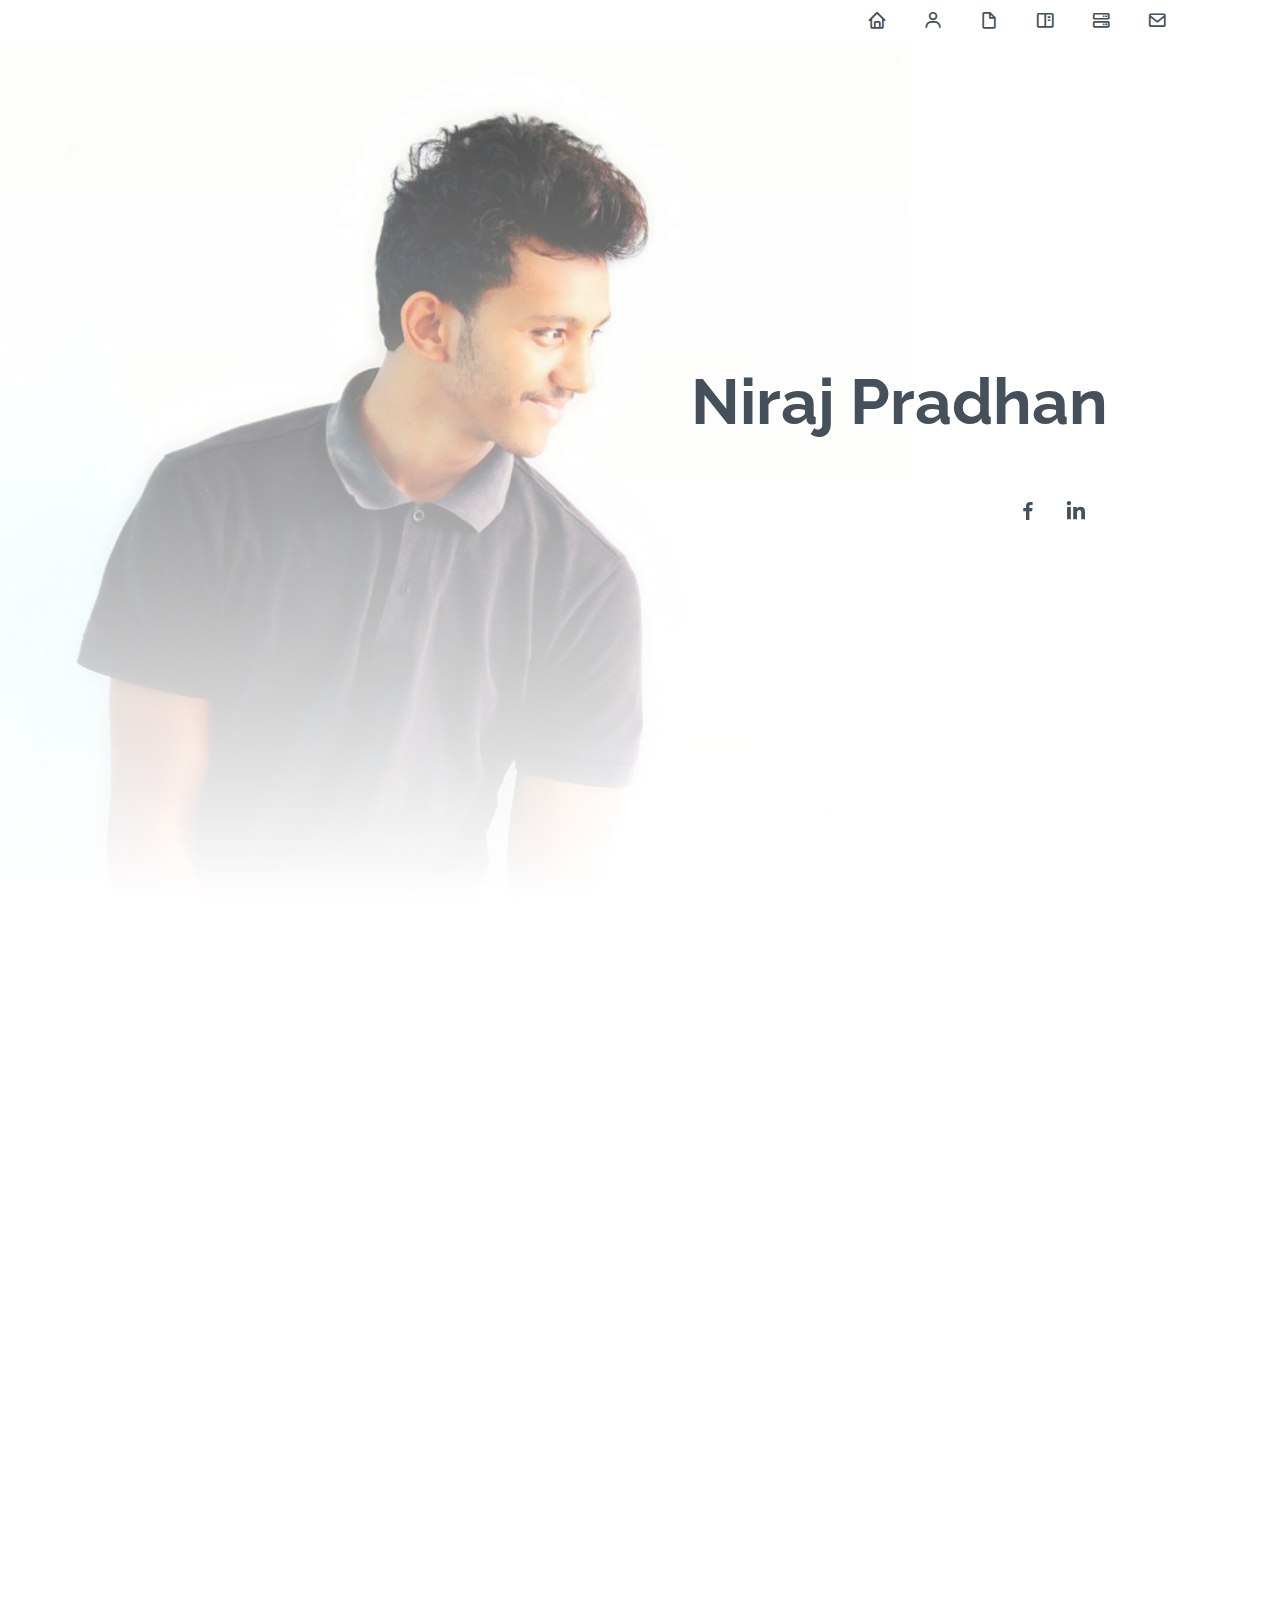
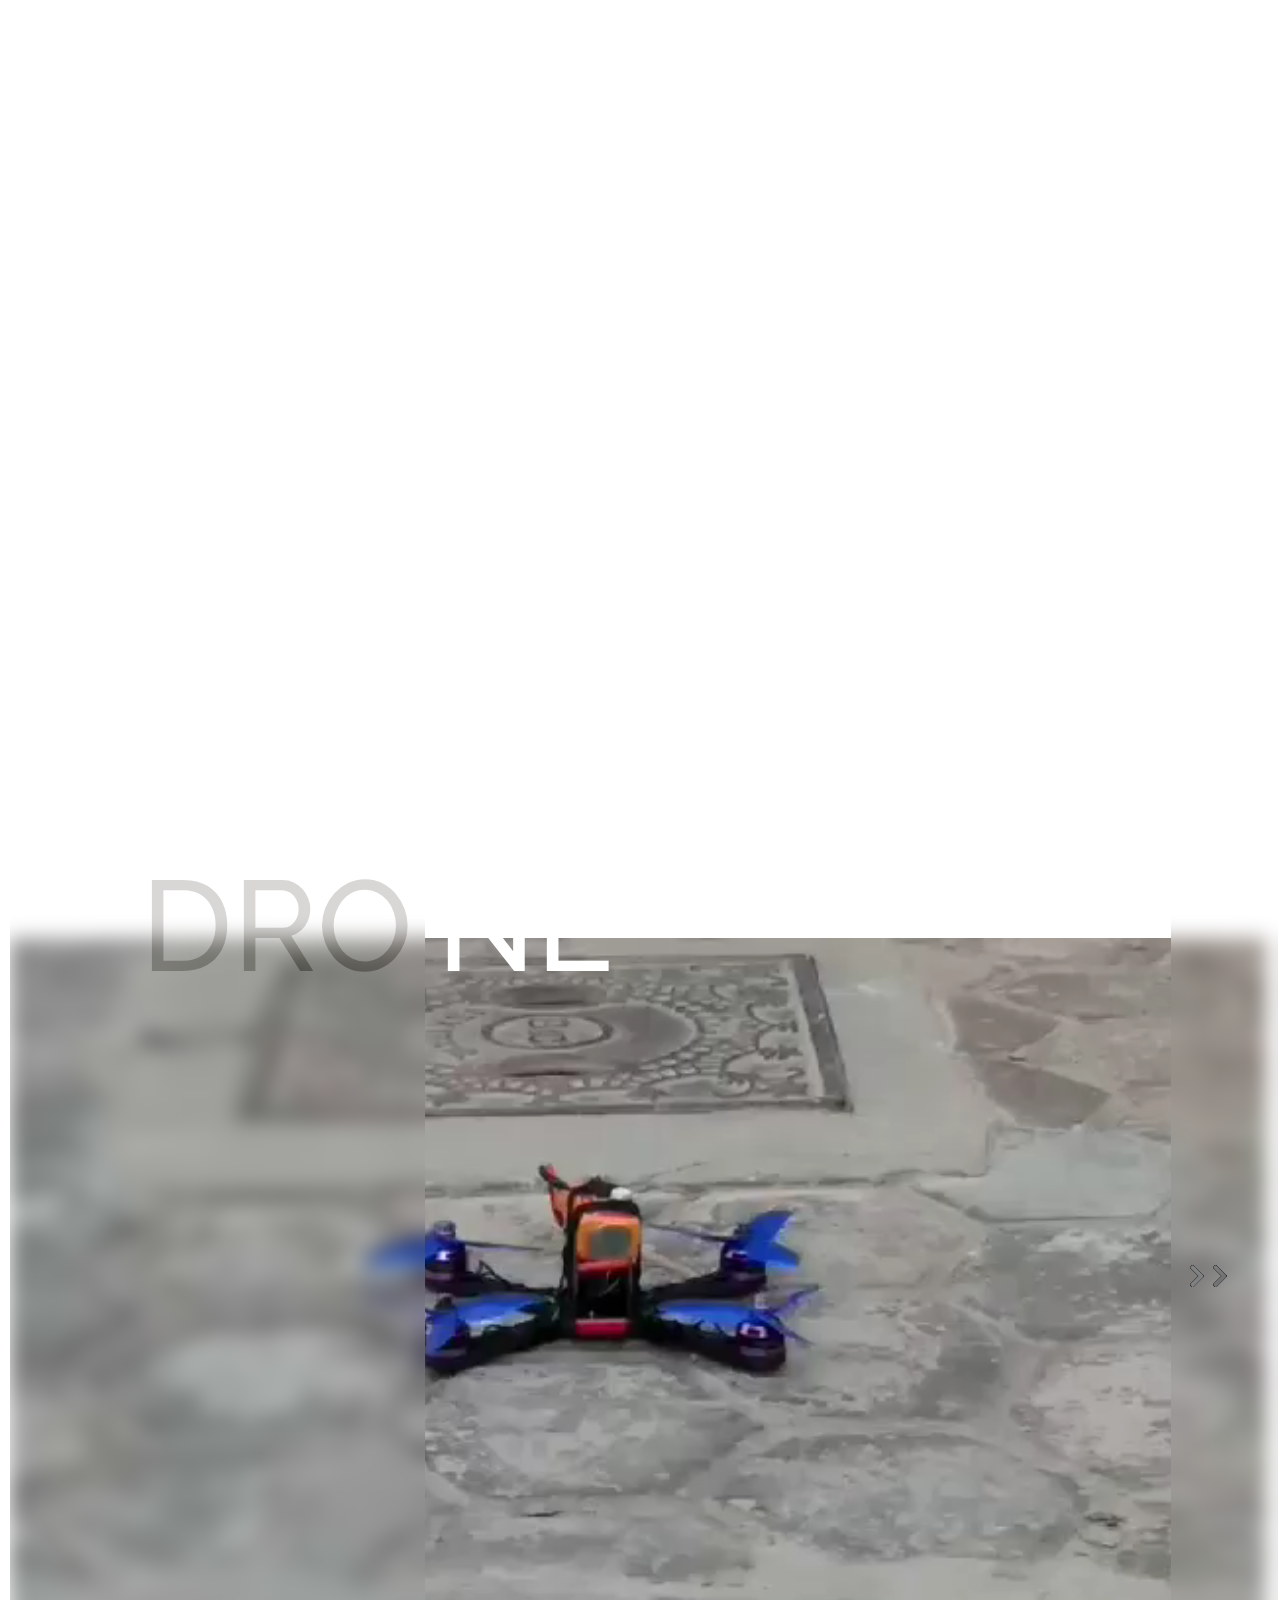
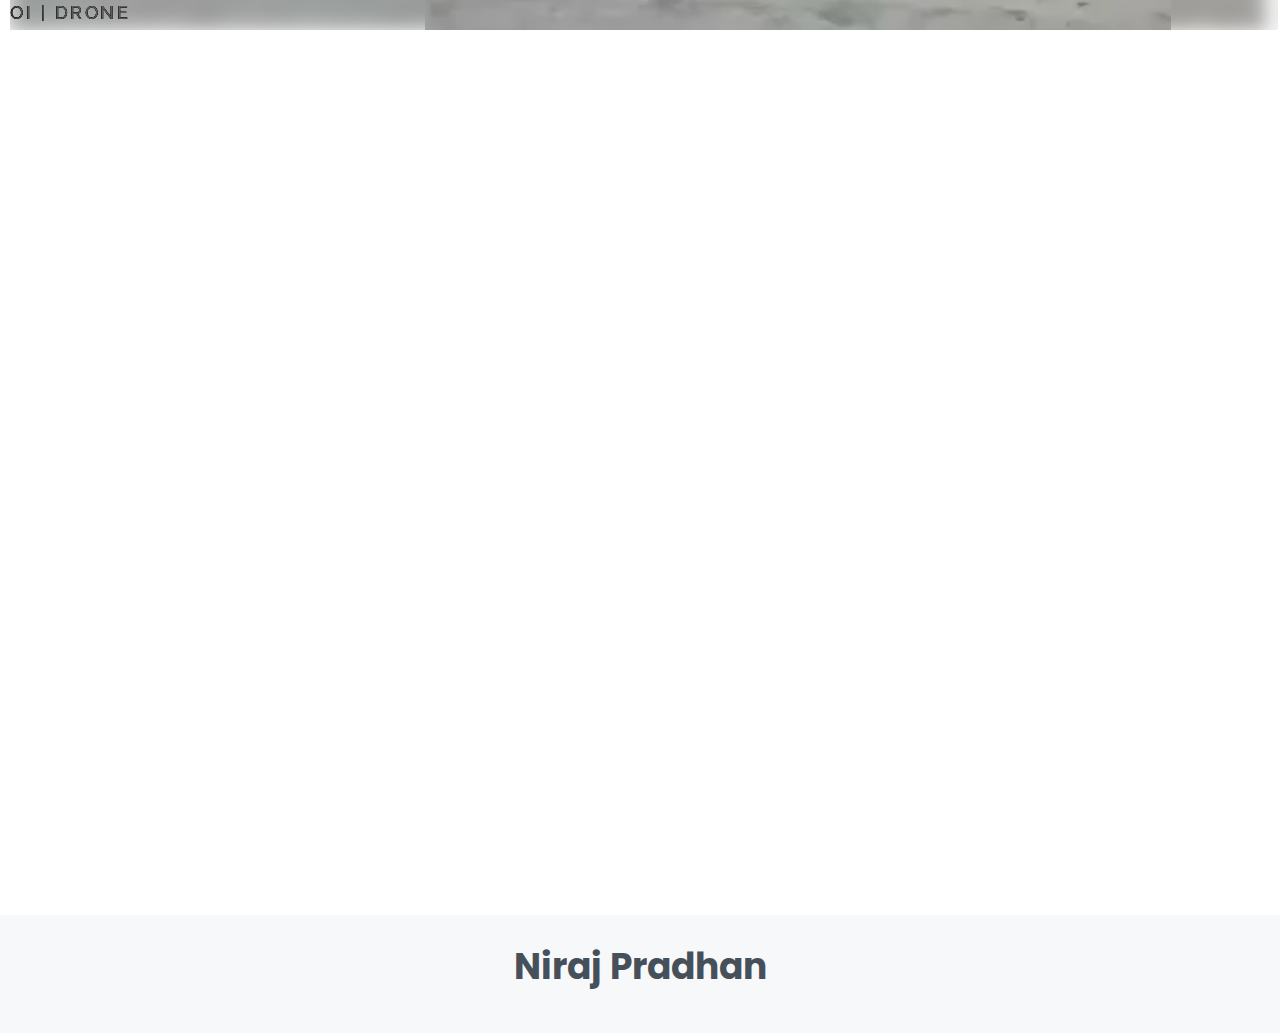
==== index.html @ 9edaa9c1 "initial commit" ====
<!DOCTYPE html>
<html lang="en">

<head>
  <meta charset="utf-8">
  <meta content="width=device-width, initial-scale=1.0" name="viewport">
   <link rel="stylesheet" href="https://cdnjs.cloudflare.com/ajax/libs/font-awesome/5.15.3/css/all.min.css">
 <!-- Include Slick Carousel CSS -->
 <link rel="stylesheet" type="text/css" href="https://cdn.jsdelivr.net/jquery.slick/1.6.0/slick.css"/>

 <style>
    /* Add styles for the carousel container */
    /* .carousel-container {
      width: 80%;
      overflow: hidden;
    } */

    /* Add styles for the carousel sections */
    /* .carousel {
      display: flex;
      transition: transform 0.5s ease;
      position: relative;
    } */

    /* .carousel-section {
      flex: 0 0 100%;
      text-align: left;
      padding: 20px;
      box-sizing: border-box;
    } */

  /* Add styles for the carousel indicators */
  /* .slick-dots {
    position: absolute;
    bottom: 20px; /* Adjust the distance from the bottom */
    /* list-style: none;
    display: flex;
    justify-content: center;
    margin: 0;
    padding: 0;
  } */ 

  /* .slick-dots li {
    margin: 0 5px; /* Adjust the space between indicators */
  /* } */ 

  /* .slick-dots li button {
    font-size: 18px; /* Adjust the font size */
    /* color: #fff; Indicator color */
    /* border: 2px solid #fff; Indicator border color */
    /* border-radius: 50%; Make it round */
    /* background-color: transparent; /* Transparent background */
    /* cursor: pointer;
  }  */

  /* .slick-dots li.slick-active button {
    background-color: #fff; /* Active indicator background color */
    /* color: #000; Active indicator text color */
  /* } */ 

  /* Add styles for the icon */
  .slick-prev, .slick-next {
  font-size: 2vw;
  color: #fff;
  background-color: transparent;
  border: none;
  cursor: pointer;
  position: absolute;
  top: 50%;
  transform: translateY(-50%);
  z-index: 1001;
  animation: moveLeftRight 1s infinite alternate; /* Add a moving animation */
}

@keyframes moveLeftRight {
  0% {
    transform: translateX(-5px);
  }
  100% {
    transform: translateX(5px); /* Adjust the distance to move */
  }
}

</style>

  <title>MyResume Bootstrap Template - Index</title>
  <meta content="" name="description">
  <meta content="" name="keywords">

  <!-- Favicons -->
  <link href="assets/img/favicon.png" rel="icon">
  <link href="assets/img/apple-touch-icon.png" rel="apple-touch-icon">

  <!-- Google Fonts -->
  <link href="https://fonts.googleapis.com/css?family=Open+Sans:300,300i,400,400i,600,600i,700,700i|Raleway:300,300i,400,400i,500,500i,600,600i,700,700i|Poppins:300,300i,400,400i,500,500i,600,600i,700,700i" rel="stylesheet">

  <!-- Vendor CSS Files -->
  <link href="assets/vendor/aos/aos.css" rel="stylesheet">
  <link href="assets/vendor/bootstrap/css/bootstrap.min.css" rel="stylesheet">
  <link href="assets/vendor/bootstrap-icons/bootstrap-icons.css" rel="stylesheet">
  <link href="assets/vendor/boxicons/css/boxicons.min.css" rel="stylesheet">
  <link href="assets/vendor/glightbox/css/glightbox.min.css" rel="stylesheet">
  <link href="assets/vendor/swiper/swiper-bundle.min.css" rel="stylesheet">

  <!-- Template Main CSS File -->
  <link href="assets/css/style.css" rel="stylesheet">

  <!-- =======================================================
  * Template Name: MyResume - v4.7.0
  * Template URL: https://bootstrapmade.com/free-html-bootstrap-template-my-resume/
  * Author: BootstrapMade.com
  * License: https://bootstrapmade.com/license/
  ======================================================== -->
</head>

<body>

  <!-- ======= Mobile nav toggle button ======= -->
  <!-- <button type="button" class="mobile-nav-toggle d-xl-none"><i class="bi bi-list mobile-nav-toggle"></i></button> -->
  <i class="bi bi-list mobile-nav-toggle d-xl-none"></i>
  <!-- ======= Header ======= -->
  <header id="header" class="fixed-top d-flex justify-content-center">

    <nav id="navbar" class="navbar nav-menu">
      <ul>
        <li><a href="#hero" class="nav-link scrollto active"><span>Home</span><i class="bx bx-home"></i> </a></li>
        <li><a href="#about" class="nav-link scrollto"><span>About</span><i class="bx bx-user"></i> </a></li>
        <li><a href="#resume" class="nav-link scrollto"><span>Resume</span><i class="bx bx-file-blank"></i> </a></li>
        <li><a href="#portfolio" class="nav-link scrollto"><span>Portfolio</span><i class="bx bx-book-content"></i> </a></li>
        <li><a href="#services" class="nav-link scrollto"><span>Services</span><i class="bx bx-server"></i> </a></li>
        <li><a href="#contact" class="nav-link scrollto"><span>Contact</span><i class="bx bx-envelope"></i> </a></li>
      </ul>
    </nav><!-- .nav-menu -->

  </header><!-- End Header -->

  <!-- ======= Hero Section ======= -->
  <section id="hero" class="d-flex flex-column justify-content-center" data-aos-delay="25" data-aos="fade-right">
    <div class="container" data-aos="fade-left" data-aos-delay="50">
      <div><h1>Niraj Pradhan</h1></div>
      <div>
      <p> <span class="typed" data-typed-items="Engineer, Robotics Enthusiast, Educator, Artist, Entrepreneur"></span></p></div>
      <div class="social-links">
        <!-- <a href="#" class="twitter"><i class="bx bxl-twitter"></i></a> -->
        <a href="https://www.facebook.com/niraj.pradhan299" class="facebook"><i class="bx bxl-facebook"></i></a>
        <!-- <a href="#" class="instagram"><i class="bx bxl-instagram"></i></a>
        <a href="#" class="google-plus"><i class="bx bxl-skype"></i></a> -->
        <a href="https://np.linkedin.com/in/niraj-pradhan-068582111?challengeId=AQGN4oAFPTVnEgAAAY0TUBdKcx2h_f1IEVhPN771SU5SI3l08yZ9mWmS-6KbGgiNjJH11VJm96HxbNZHIHNQ6UlKChZSliy02g&submissionId=385206bd-f0e3-aa17-ff08-3aecb9413b34&challengeSource=AgE0fBB_4wTqZwAAAY0TUCMOYkCjI-X1wCCmF3akItzuqa_jlbkVXF_vovykaCs&challegeType=AgEDBUeP9YflMwAAAY0TUCMR6IKv0FiLtnkx1DmcksJQnM7GN3iG5LY&memberId=AgGjahhZB7t48QAAAY0TUCMUry7dirFpJ3037MDH3pQumJU&recognizeDevice=AgFug3muxPxQDgAAAY0TUCMWaf-oX4NvM3b4bi15kb9aXFxRrmXQ" class="linkedin"><i class="bx bxl-linkedin"></i></a>
      </div>
    </div>
  </section><!-- End Hero -->

  <main id="main">
    <!-- ======= About Section ======= -->
    <section id="goals" class="goals">
      <div class="container" data-aos="fade-left">
        <div class="row">
          <div class="col-md-4">
            <div class="section-title-left">
              <h2>Trained</h2>
              <p class="text-justify">Trained 5,500 students in Robotics and STEM</p>
            </div>
          </div>
          <div class="col-md-5 image-goal">
            <div class="First">
            <img src="assets/img/imp/7.jpg" class="img1" height="auto" width="90%">
            </div>
            <div class="Second">
              <img src="assets/img/imp/6.jpg" class="img2" height="auto" width="70%">
              </div>
          </div>
        </div>
        </div>
        </section>
        <section id="goals" class="goals">
        <div class="container" data-aos="fade-right">
          <div class="row rev">
            <div class="col-md-4">
              <div class="section-title-right">
                <h2>First Global</h2>
                <p class="text-justify">Team Nepal Mentor in First Global 2019, Dubai (International Robotics Competition).</p>
              </div>
              </div>
              <div class="col-md-5 image-goal2">
                <div class="Third">
                <img src="assets/img/imp/fg2.jpg" class="img1 img-fluid" height="auto" width="90%">
                </div>
                <div class="Fourth">
                  <img src="assets/img/imp/4.jpg" class="img2 img-fluid" height="auto" width="70%">
                  </div>
              </div>
          </div>
          </div>
          </section>
          <section id="goals" class="goals">
          <div class="container" data-aos="fade-left">
            <div class="row">
              <div class="col-md-4">
                <div class="section-title-left">
                  <h2>President</h2>
                  <p class="text-justify">Worked on various projects and awarded as NCE Robotics Club's President</p>
                </div>
              </div>
              <div class="col-md-5 image-goal">
                <div class="First">
                <img src="assets/img/imp/3.jpeg" class="img1" height="auto" width="90%">
                </div>
                <div class="Second pb-10">
                  <img src="assets/img/imp/9.jpeg" class="img2" height="auto" width="70%">
                  </div>
              </div>
            </div>
            </div>
      </section>
    <!-- ======= End About======= -->

    <!-- ======= Resume Section ======= -->
    <section id="resume" class="resume">
      <div class="container" data-aos="fade-up">

        <div class="section-title">
          <h2>Professional Experience</h2>
        </div>

        <div class="row">
          <div class="col-lg-5">
            <!-- <h3 class="resume-title">Sumary</h3>
            <div class="resume-item pb-0">
              <h4>Brandon Johnson</h4>
              <p><em>Innovative and deadline-driven Graphic Designer with 3+ years of experience designing and developing user-centered digital/print marketing material from initial concept to final, polished deliverable.</em></p>
              <ul>
                <li>Portland par 127,Orlando, FL</li>
                <li>(123) 456-7891</li>
                <li>alice.barkley@example.com</li>
              </ul>
            </div>

            <h3 class="resume-title">Education</h3>
            <div class="resume-item">
              <h4>Master of Fine Arts &amp; Graphic Design</h4>
              <h5>2015 - 2016</h5>
              <p><em>Rochester Institute of Technology, Rochester, NY</em></p>
              <p>Qui deserunt veniam. Et sed aliquam labore tempore sed quisquam iusto autem sit. Ea vero voluptatum qui ut dignissimos deleniti nerada porti sand markend</p>
            </div>
            <div class="resume-item">
              <h4>Bachelor of Fine Arts &amp; Graphic Design</h4>
              <h5>2010 - 2014</h5>
              <p><em>Rochester Institute of Technology, Rochester, NY</em></p>
              <p>Quia nobis sequi est occaecati aut. Repudiandae et iusto quae reiciendis et quis Eius vel ratione eius unde vitae rerum voluptates asperiores voluptatem Earum molestiae consequatur neque etlon sader mart dila</p>
            </div> -->
          </div>
          <div class="col-lg-7">
            <!-- <h3 class="resume-title">Professional Experience</h3> -->
            <div class="resume-item">
              <h4>Co-Founder / CEO</h4>
              <!-- <h5>2019 - Present</h5> -->
              <p><em>Redshift Group Pvt. Ltd
              </em></p>
              <ul>
                <li> Creating & Implementing company's vision and mission.</li>
                <li> Leading the development of short & long term strategies. </li>
                <li>  Maintaining awareness of the competitive market landscape, <br />
                  expansion opportunities, industry developments, etc.</li>
              </ul>
            </div>
            <div class="resume-item">
              <h4>RESEARCH & DEVELOPMENT HEAD</h4>
              <p><em>Robotics Association of Nepal
              </em></p>
              <ul>
                <li> Lead Research & Development Department.</li>
                <li>Research on technical solutions for local problems. </li>
                <li>Develop project prototypes and fabricate.</li>
                <li>Manage Inventory.</li>
                <li>Designate Tasks to team members.</li>
                <li>Report Writing.</li>
              </ul>
            </div>
            <div class="resume-item">
              <h4>UJJWAL EDUCATION HEAD</h4>
              <p><em>Robotics Association of Nepal</em></p>
              <ul>
                <li> Develop STEM Curriculum.</li>
                <li> Designing framework for Course implementation.</li>
                <li>  Training Teachers.</li>
                <li>  Writing Proposals.</li>
                <li> Introducing Programs to Schools / Colleges.</li>
              </ul>
            </div>
            <div class="resume-item">
              <h4>EVENT MANAGER</h4>
              <p><em>Robotics Association of Nepal</em></p>
              <ul>
                <li> Manager: anager (Art) : Yantra 6.0 Art | Tech | Science festival</li>
                <li> Team Lead (Main event) : Yantra 6.0 Art | Tech | Science festival</li>
                <li> Organizer : Yantra 7.0 International Robotics Competition</li>
                <li> Organizer : Yantra 8.0 International Robotics Competition</li>
              </ul>
            </div>
            <div class="resume-item">
              <h4>PRODUCT MANAGER</h4>
              <p><em>Yantra Bazar Pvt. Ltd</em></p>
              <ul>
                <li> Provide Product expertise to lead the company.</li>
                <li> Setting the vision and strategy.</li>
                <li> Plan the delivery timeline for implementation</li>
              </ul>
            </div>
          </div>
        </div>

      </div>
    </section><!-- End Resume Section -->
    

    <!-- ======= Other Skills ======= -->
    <section id="other-skills" class="other-skills">
      <div class="container-fluid ">
        <!-- <div class="carousel-container"> -->
          <!-- <div class="carousel"> -->
      <section class="carousel-section">
        <div class="row" id="drone" class="drone">
          <video autoplay muted loop id="droneVideo">
            <source src="assets/img/imp/12.mp4" type="video/mp4">
          </video>
          <div id= "blur-bg"class="col-md-4 blur-bg">
            <h1>DRO</h1>
            <div class="low">
              <h3> OI | DRONE</h3>
                <hr>
                <p> One of my skills. </p>
            </div>
          </div>
          <div class="col-md-7 white-font">
            <h3>NE</h3>
          </div>
          <div id= "blur-bg"class="col-md-1 blur-bg"> <button class="slick-prev"><i class="fas fa-chevron-right"></i> <i class="fas fa-chevron-right"></i></button> </div>
        </div>
      </section>
      <!-- <section class="carousel-section">
        <button class="slick-prev"><i class="fas fa-chevron-left"></i> <i class="fas fa-chevron-left"></i></button>
      <div class="row">
        <h1>hiiii</h1>
        <h1>hiiii</h1>
        <h1>hiiii</h1>
      </div>
    </section> -->
    <section class="carousel-section">
        <div class="row" id="piano" class="piano">
          <video autoplay muted loop id="myVideo">
            <source src="assets/img/imp/10.mp4" type="video/mp4">
          </video>
          <div id= "blur-bg"class="col-md-5 blur-bg">
            <button class="slick-prev"><i class="fas fa-chevron-left"></i> <i class="fas fa-chevron-left"></i></button>
            <h1>PIANO</h1>
            <h2>KEY</h2>
            <div class="low">
              <h3> OI | PIANO</h3>
                <hr>
                <p>I also like playing piano.</p>
            </div>
          </div>
          <div class="col-md-5 white-font">
            <h2>.</h2>
            <h1>BOARD</h1>
          </div>
          <div id= "blur-bg"class="col-md-2 blur-bg"></div>
        </div>
      </section>
      <!-- </div> -->
      <!-- </div> -->
      <!-- Add carousel indicators -->
      <!-- <ul class="slick-dots"></ul> -->
      <!-- Add icons for navigation -->
      </div>
</section>





<!-- <script src="https://code.jquery.com/jquery-3.6.4.min.js"></script>
<script>
  $(document).ready(function() {
    // Set the initial index
    let currentIndex = 0;

    // Get the number of sections
    const totalSections = $('.carousel-section').length;

    // Handle the wheel event for the x-axis
    $(window).on('wheel', function(event) {
      // Check the direction of the scroll
      if (event.originalEvent.deltaX > 0) {
        // Scroll right, move to the next section
        currentIndex = Math.min(currentIndex + 1, totalSections - 1);
      } else {
        // Scroll left, move to the previous section
        currentIndex = Math.max(currentIndex - 1, 0);
      }

      // Update the carousel position
      updateCarousel();
    });

    // Function to update the carousel position
    function updateCarousel() {
      const sectionWidth = $('.carousel-section').outerWidth();
      const newPosition = -currentIndex * sectionWidth;
      $('.carousel').css('transform', 'translateX(' + newPosition + 'px)');
    }
  });
</script> -->



      <!-- ======= End Other Skills ======= -->

    

       <!-- ======= Portfolio Section ======= -->
       <section id="portfolio" class="portfolio section-bg">
        <div class="container" data-aos="fade-up">
  
          <div class="section-title">
            <h2>Digital art</h2>
            <p>When I'm not working I like making arts.</p>
          </div>
  
          <!-- <div class="row">
            <div class="col-lg-12 d-flex justify-content-center" data-aos="fade-up" data-aos-delay="100">
              <ul id="portfolio-flters">
                <li data-filter="*" class="filter-active">All</li>
                <li data-filter=".filter-app">App</li>
                <li data-filter=".filter-card">Card</li>
                <li data-filter=".filter-web">Web</li>
              </ul>
            </div>
          </div> -->
  
          <div class="row portfolio-container" data-aos="fade-up" data-aos-delay="200">
  
            <div class="col-lg-4 col-md-6 portfolio-item filter-app">
              <div class="portfolio-wrap">
                <img src="assets/img/imp/aa.png" class="img-fluid" alt="">
                <div class="portfolio-info">
                  <h4>App 1</h4>
                  <p>App</p>
                  <div class="portfolio-links">
                    <a href="assets/img/imp/aa.png" data-gallery="portfolioGallery" class="portfolio-lightbox" title="App 1"><i class="bx bx-plus"></i></a>
                    <a href="portfolio-details.html" class="portfolio-details-lightbox" data-glightbox="type: external" title="Portfolio Details"><i class="bx bx-link"></i></a>
                  </div>
                </div>
              </div>
            </div>
  
            <div class="col-lg-4 col-md-6 portfolio-item filter-web">
              <div class="portfolio-wrap">
                <img src="assets/img/imp/cc.gif" class="img-fluid" alt="">
                <div class="portfolio-info">
                  <h4>Web 3</h4>
                  <p>Web</p>
                  <div class="portfolio-links">
                    <a href="assets/img/imp/cc.gif" data-gallery="portfolioGallery" class="portfolio-lightbox" title="Web 3"><i class="bx bx-plus"></i></a>
                    <a href="portfolio-details.html" class="portfolio-details-lightbox" data-glightbox="type: external" title="Portfolio Details"><i class="bx bx-link"></i></a>
                  </div>
                </div>
              </div>
            </div>
  
            <div class="col-lg-4 col-md-6 portfolio-item filter-app">
              <div class="portfolio-wrap">
                <img src="assets/img/imp/dd.png" class="img-fluid" alt="">
                <div class="portfolio-info">
                  <h4>App 2</h4>
                  <p>App</p>
                  <div class="portfolio-links">
                    <a href="assets/img/imp/dd.png" data-gallery="portfolioGallery" class="portfolio-lightbox" title="App 2"><i class="bx bx-plus"></i></a>
                    <a href="portfolio-details.html" class="portfolio-details-lightbox" data-glightbox="type: external" title="Portfolio Details"><i class="bx bx-link"></i></a>
                  </div>
                </div>
              </div>
            </div>
  
            <div class="col-lg-4 col-md-6 portfolio-item filter-card">
              <div class="portfolio-wrap">
                <img src="assets/img/imp/ee.png" class="img-fluid" alt="">
                <div class="portfolio-info">
                  <h4>Card 2</h4>
                  <p>Card</p>
                  <div class="portfolio-links">
                    <a href="assets/img/imp/ee.png" data-gallery="portfolioGallery" class="portfolio-lightbox" title="Card 2"><i class="bx bx-plus"></i></a>
                    <a href="portfolio-details.html" class="portfolio-details-lightbox" data-glightbox="type: external" title="Portfolio Details"><i class="bx bx-link"></i></a>
                  </div>
                </div>
              </div>
            </div>
  
            <div class="col-lg-4 col-md-6 portfolio-item filter-web">
              <div class="portfolio-wrap">
                <img src="assets/img/imp/hh.png" class="img-fluid" alt="">
                <div class="portfolio-info">
                  <h4>Web 2</h4>
                  <p>Web</p>
                  <div class="portfolio-links">
                    <a href="assets/img/imp/hh.png" data-gallery="portfolioGallery" class="portfolio-lightbox" title="Web 2"><i class="bx bx-plus"></i></a>
                    <a href="portfolio-details.html" class="portfolio-details-lightbox" data-glightbox="type: external" title="Portfolio Details"><i class="bx bx-link"></i></a>
                  </div>
                </div>
              </div>
            </div>
  
            <div class="col-lg-4 col-md-6 portfolio-item filter-app">
              <div class="portfolio-wrap">
                <img src="assets/img/imp/ff.png" class="img-fluid" alt="">
                <div class="portfolio-info">
                  <h4>App 3</h4>
                  <p>App</p>
                  <div class="portfolio-links">
                    <a href="assets/img/imp/ff.png" data-gallery="portfolioGallery" class="portfolio-lightbox" title="App 3"><i class="bx bx-plus"></i></a>
                    <a href="portfolio-details.html" class="portfolio-details-lightbox" data-glightbox="type: external" title="Portfolio Details"><i class="bx bx-link"></i></a>
                  </div>
                </div>
              </div>
            </div>
  
            <div class="col-lg-4 col-md-6 portfolio-item filter-card">
              <div class="portfolio-wrap">
                <img src="assets/img/imp/ii.png" class="img-fluid" alt="">
                <div class="portfolio-info">
                  <h4>Card 1</h4>
                  <p>Card</p>
                  <div class="portfolio-links">
                    <a href="assets/img/imp/ii.png" data-gallery="portfolioGallery" class="portfolio-lightbox" title="Card 1"><i class="bx bx-plus"></i></a>
                    <a href="portfolio-details.html" class="portfolio-details-lightbox" data-glightbox="type: external" title="Portfolio Details"><i class="bx bx-link"></i></a>
                  </div>
                </div>
              </div>
            </div>
  
            <div class="col-lg-4 col-md-6 portfolio-item filter-card">
              <div class="portfolio-wrap">
                <img src="assets/img/imp/mm.png" class="img-fluid" alt="">
                <div class="portfolio-info">
                  <h4>Card 3</h4>
                  <p>Card</p>
                  <div class="portfolio-links">
                    <a href="assets/img/imp/mm.png" data-gallery="portfolioGallery" class="portfolio-lightbox" title="Card 3"><i class="bx bx-plus"></i></a>
                    <a href="portfolio-details.html" class="portfolio-details-lightbox" data-glightbox="type: external" title="Portfolio Details"><i class="bx bx-link"></i></a>
                  </div>
                </div>
              </div>
            </div>
  
            <div class="col-lg-4 col-md-6 portfolio-item filter-web">
              <div class="portfolio-wrap">
                <img src="assets/img/imp/kk.png" class="img-fluid" alt="">
                <div class="portfolio-info">
                  <h4>Web 3</h4>
                  <p>Web</p>
                  <div class="portfolio-links">
                    <a href="assets/img/imp/kk.png" data-gallery="portfolioGallery" class="portfolio-lightbox" title="Web 3"><i class="bx bx-plus"></i></a>
                    <a href="portfolio-details.html" class="portfolio-details-lightbox" data-glightbox="type: external" title="Portfolio Details"><i class="bx bx-link"></i></a>
                  </div>
                </div>
              </div>
            </div>
            <div class="col-lg-4 col-md-6 portfolio-item filter-web">
              <div class="portfolio-wrap">
                <img src="assets/img/imp/ll.png" class="img-fluid" alt="">
                <div class="portfolio-info">
                  <h4>Web 3</h4>
                  <p>Web</p>
                  <div class="portfolio-links">
                    <a href="assets/img/imp/ll.png" data-gallery="portfolioGallery" class="portfolio-lightbox" title="Web 3"><i class="bx bx-plus"></i></a>
                    <a href="portfolio-details.html" class="portfolio-details-lightbox" data-glightbox="type: external" title="Portfolio Details"><i class="bx bx-link"></i></a>
                  </div>
                </div>
              </div>
            </div>
  
          </div>
  
        </div>
      </section><!-- End Portfolio Section -->






  </main><!-- End #main -->

  <!-- ======= Footer ======= -->
  <footer id="footer">
    <div class="container">
      <h3>Niraj Pradhan</h3>
      <!-- <div class="social-links">
        <a href="#" class="twitter"><i class="bx bxl-twitter"></i></a>
        <a href="#" class="facebook"><i class="bx bxl-facebook"></i></a>
        <a href="#" class="instagram"><i class="bx bxl-instagram"></i></a>
        <a href="#" class="google-plus"><i class="bx bxl-skype"></i></a>
        <a href="#" class="linkedin"><i class="bx bxl-linkedin"></i></a>
      </div> -->
    </div>
  </footer><!-- End Footer -->

  <div id="preloader"></div>
  <a href="#" class="back-to-top d-flex align-items-center justify-content-center"><i class="bi bi-arrow-up-short"></i></a>

  <!-- Vendor JS Files -->
  <script src="assets/vendor/purecounter/purecounter.js"></script>
  <script src="assets/vendor/aos/aos.js"></script>
  <script src="assets/vendor/bootstrap/js/bootstrap.bundle.min.js"></script>
  <script src="assets/vendor/glightbox/js/glightbox.min.js"></script>
  <script src="assets/vendor/isotope-layout/isotope.pkgd.min.js"></script>
  <script src="assets/vendor/swiper/swiper-bundle.min.js"></script>
  <script src="assets/vendor/typed.js/typed.min.js"></script>
  <script src="assets/vendor/waypoints/noframework.waypoints.js"></script>
  <script src="assets/vendor/php-email-form/validate.js"></script>

  <!-- Template Main JS File -->
  <script src="assets/js/main.js"></script>
  

</body>

</html>
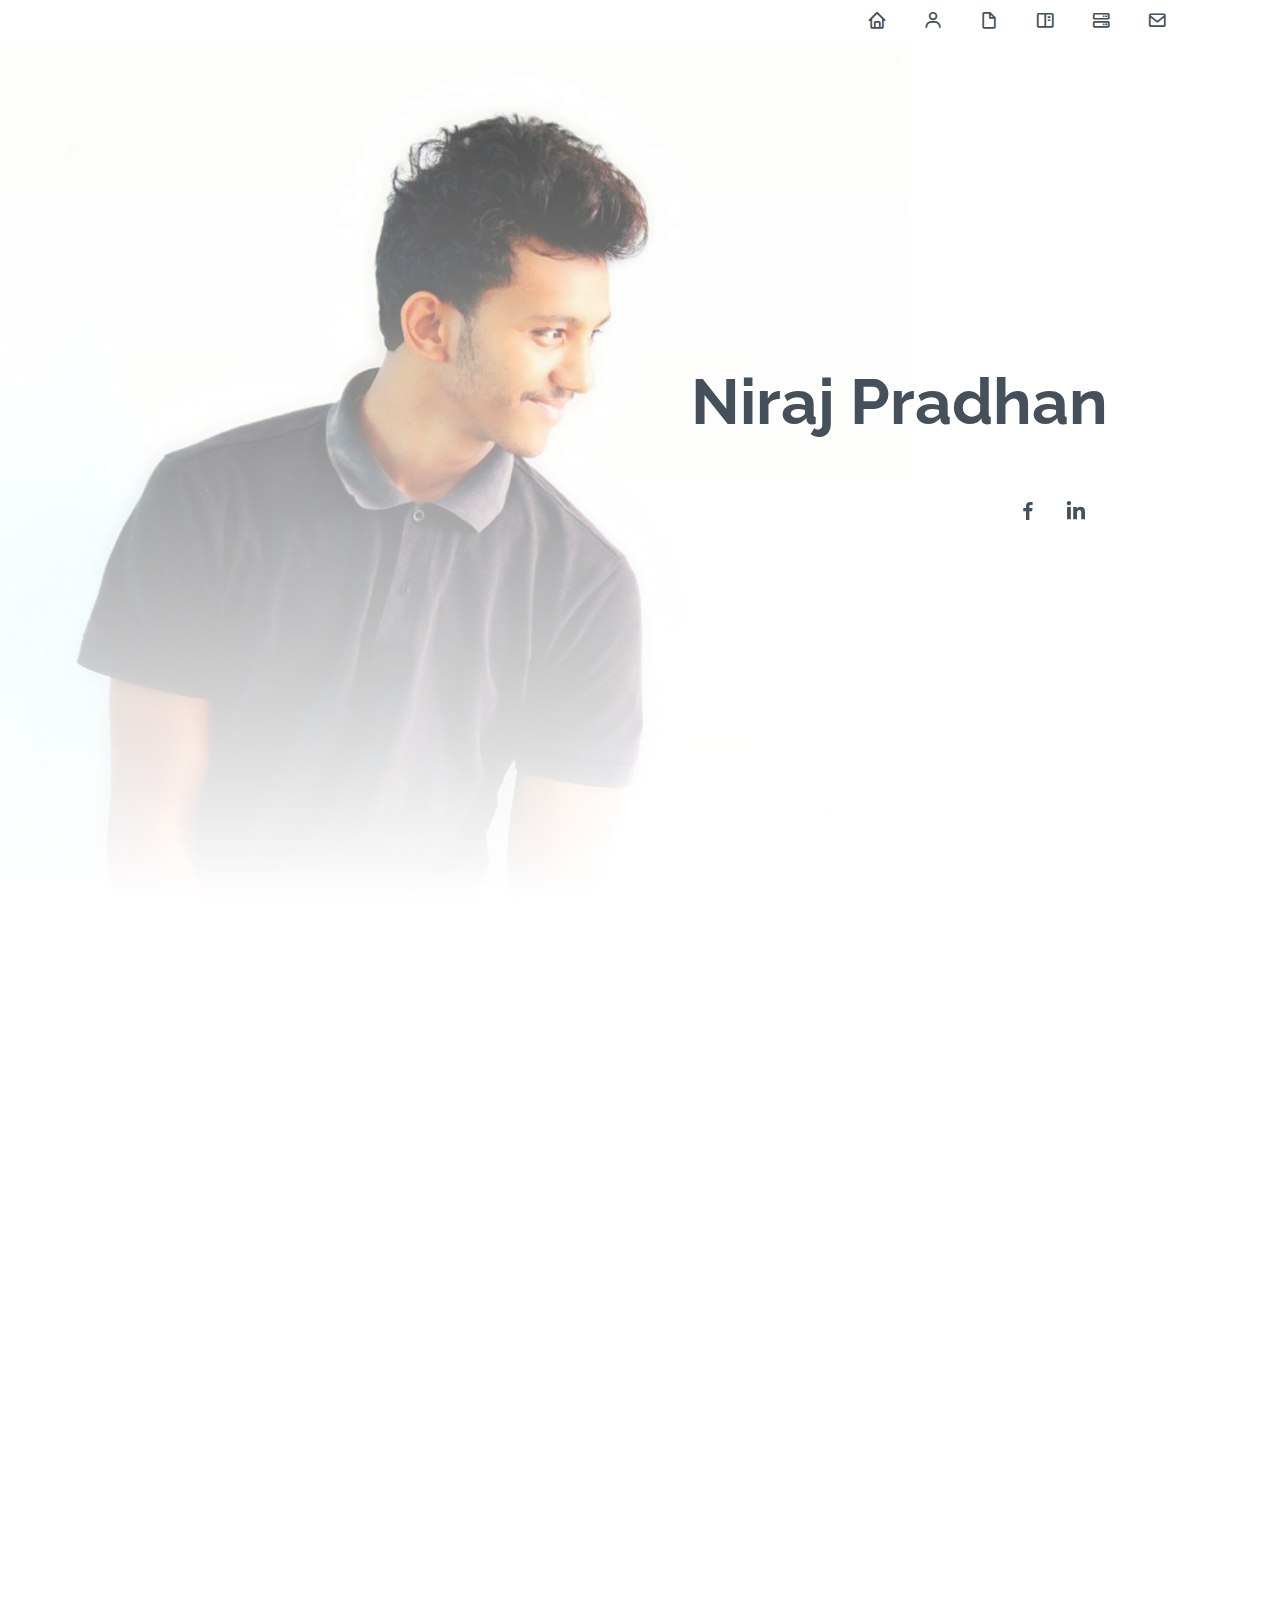
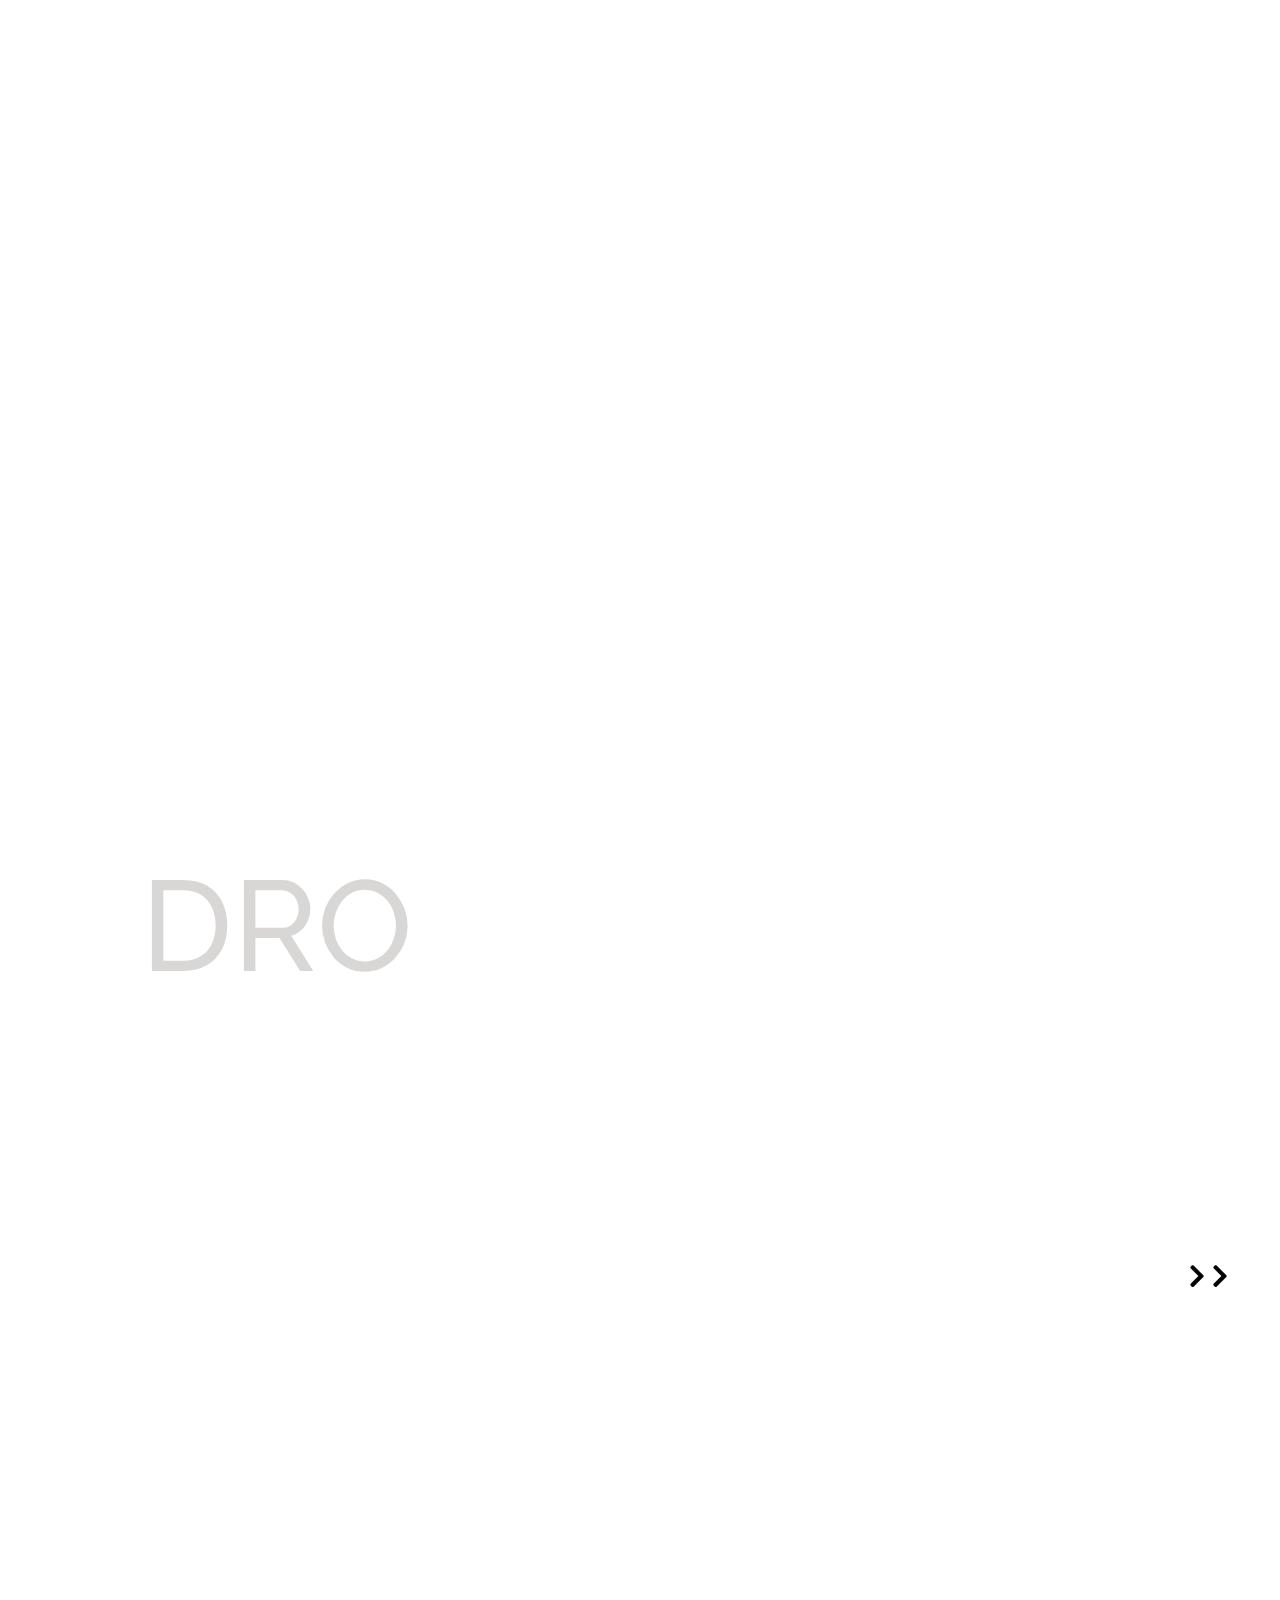
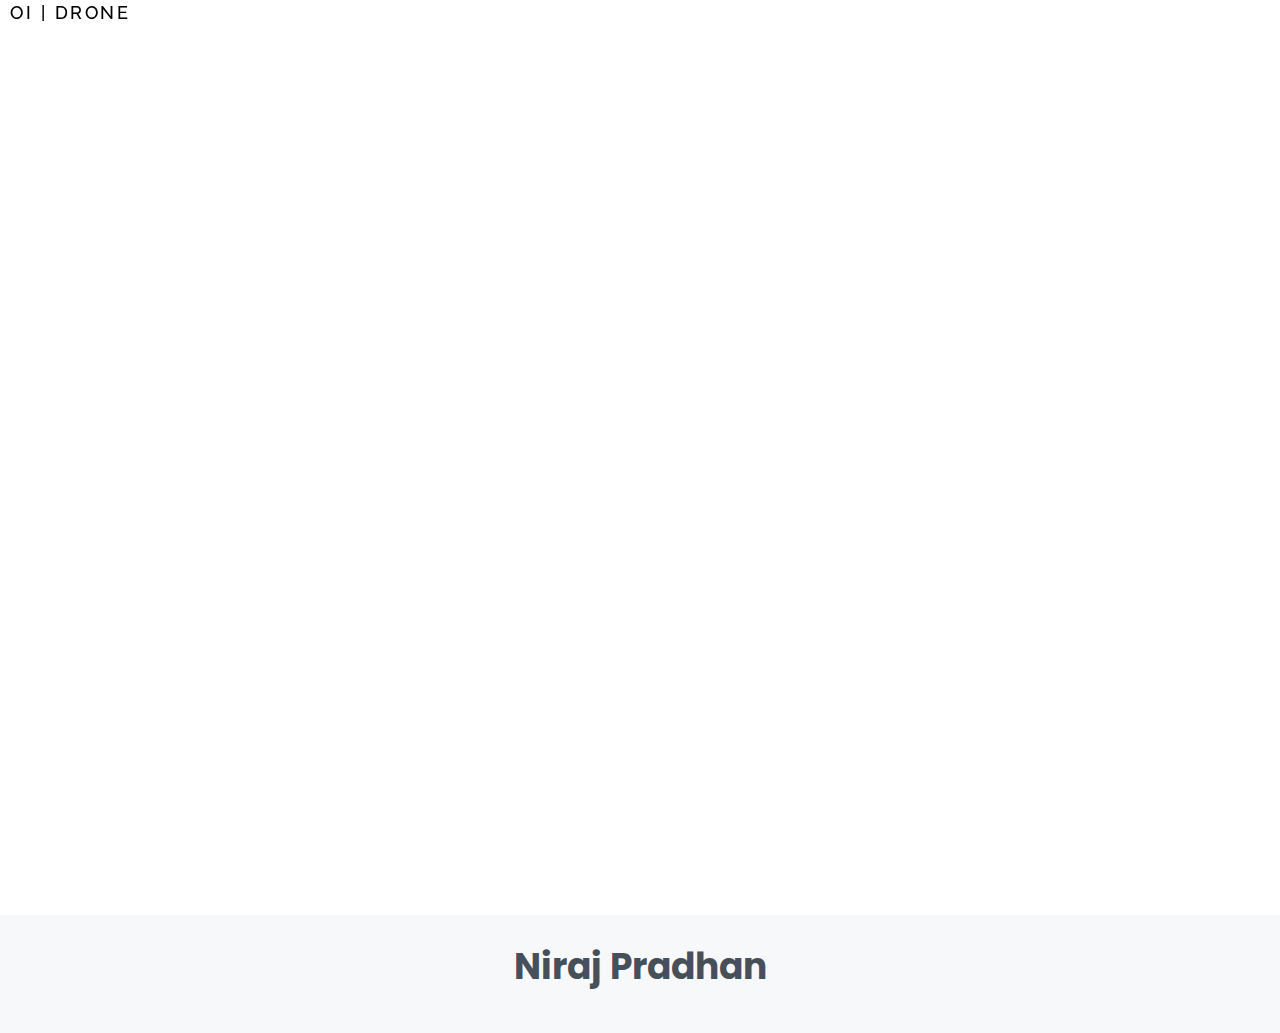
==== commit 65c326c2: "Update index.html" ====
--- a/index.html
+++ b/index.html
@@ -83,7 +83,7 @@
 
 </style>
 
-  <title>MyResume Bootstrap Template - Index</title>
+  <title>Niraj</title>
   <meta content="" name="description">
   <meta content="" name="keywords">
 
@@ -105,12 +105,6 @@
   <!-- Template Main CSS File -->
   <link href="assets/css/style.css" rel="stylesheet">
 
-  <!-- =======================================================
-  * Template Name: MyResume - v4.7.0
-  * Template URL: https://bootstrapmade.com/free-html-bootstrap-template-my-resume/
-  * Author: BootstrapMade.com
-  * License: https://bootstrapmade.com/license/
-  ======================================================== -->
 </head>
 
 <body>
@@ -625,4 +619,4 @@
 
 </body>
 
-</html>+</html>
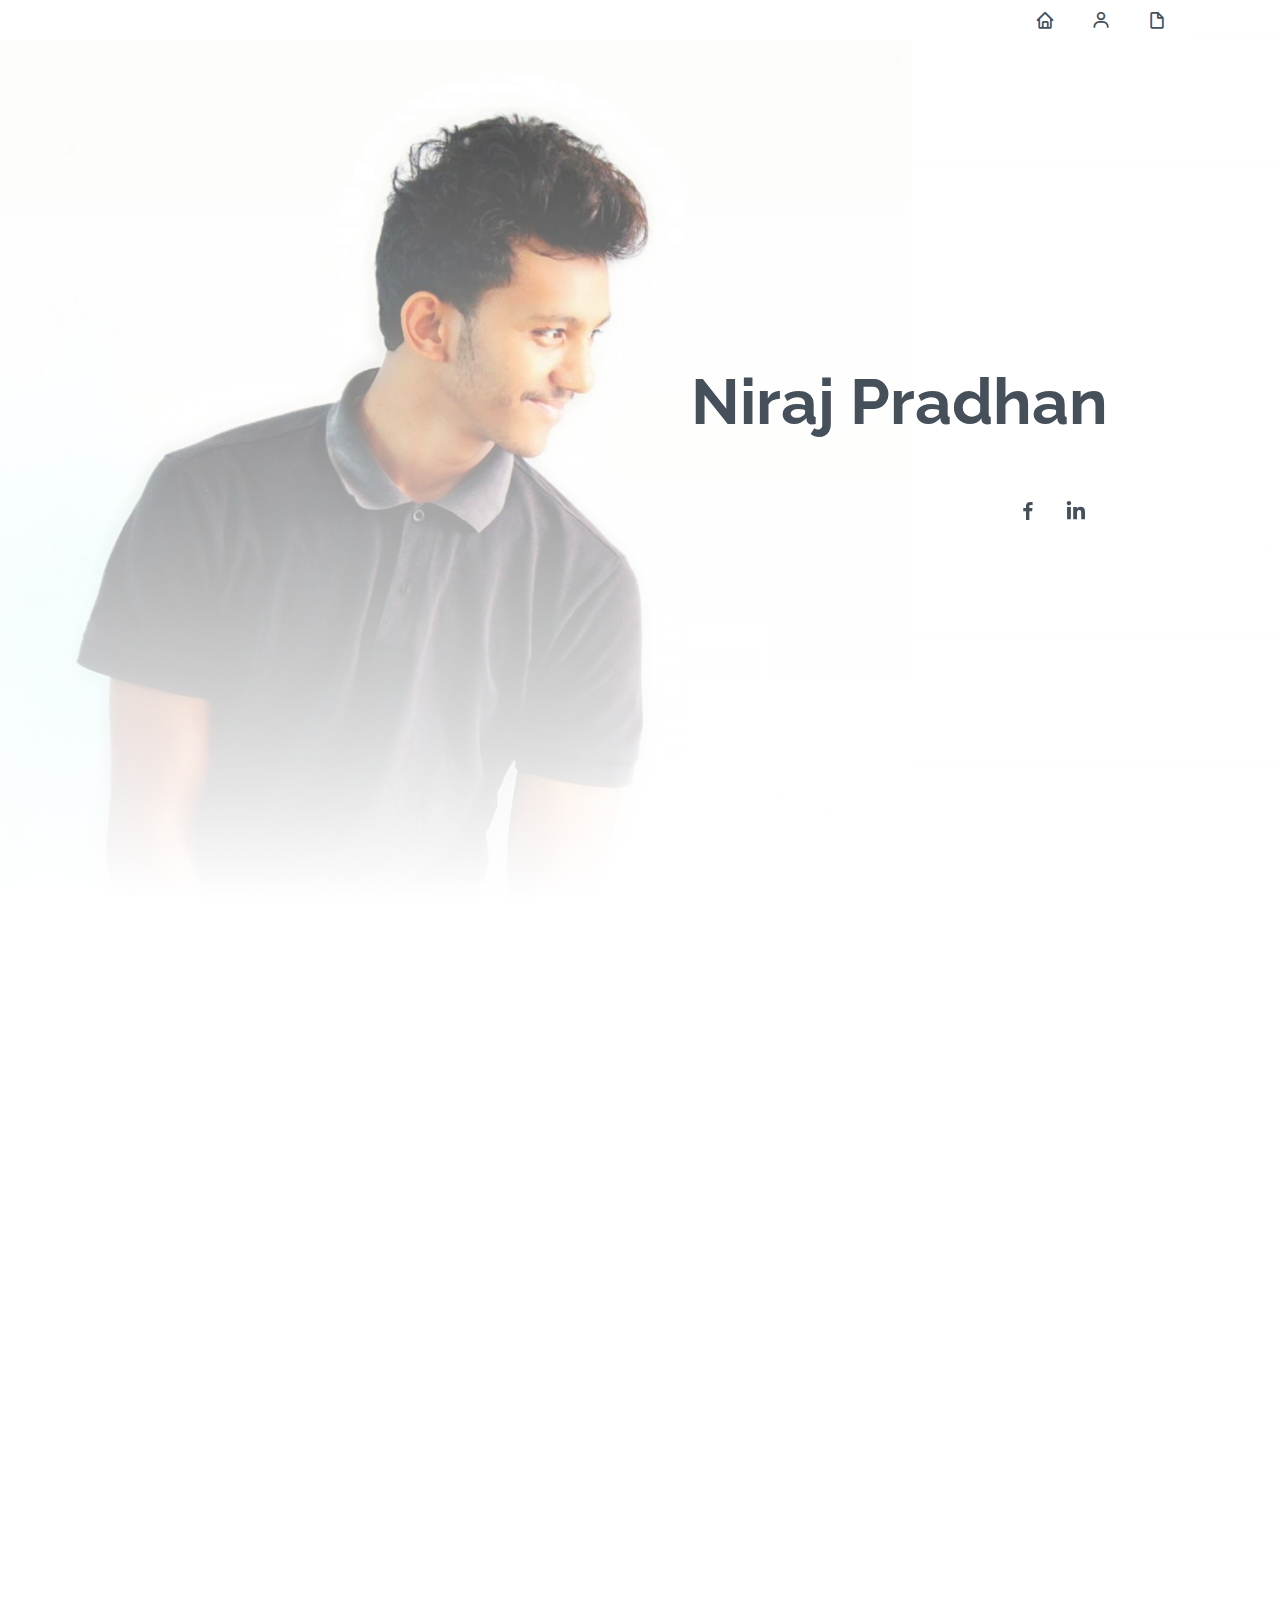
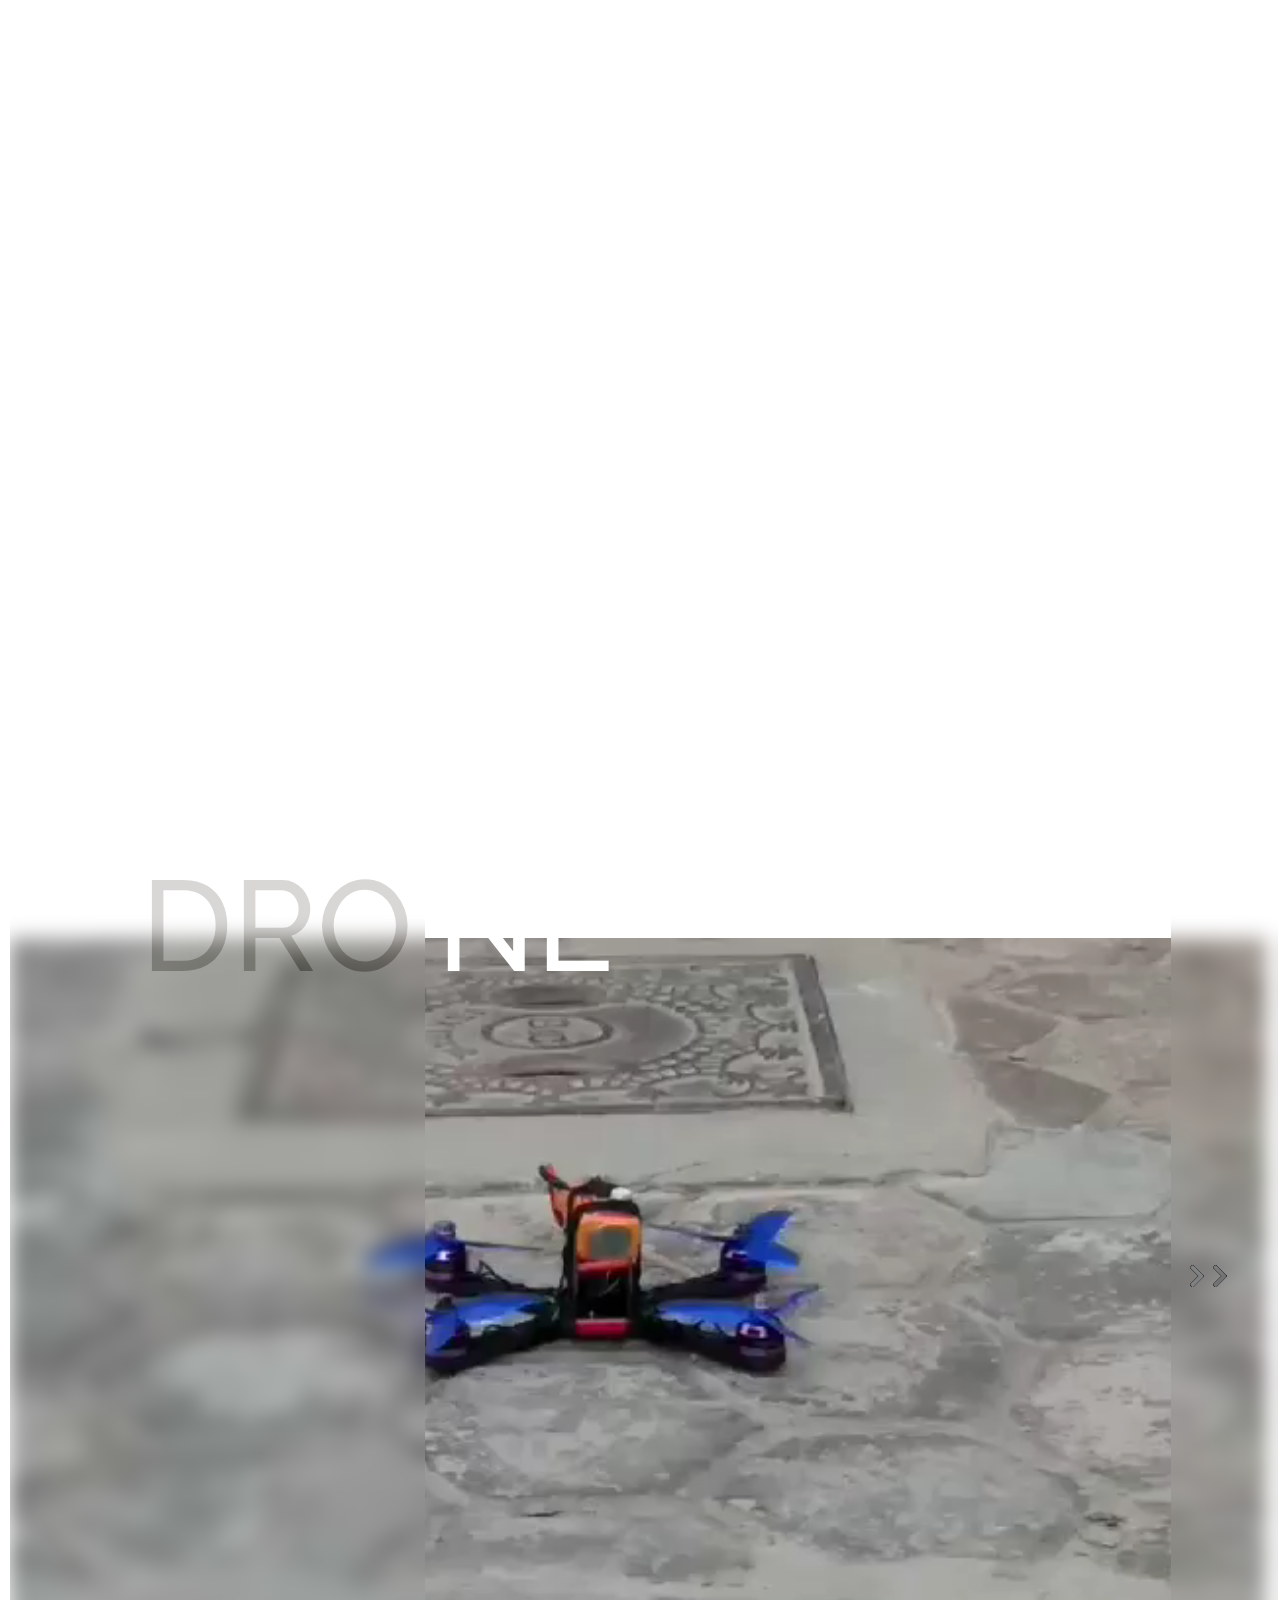
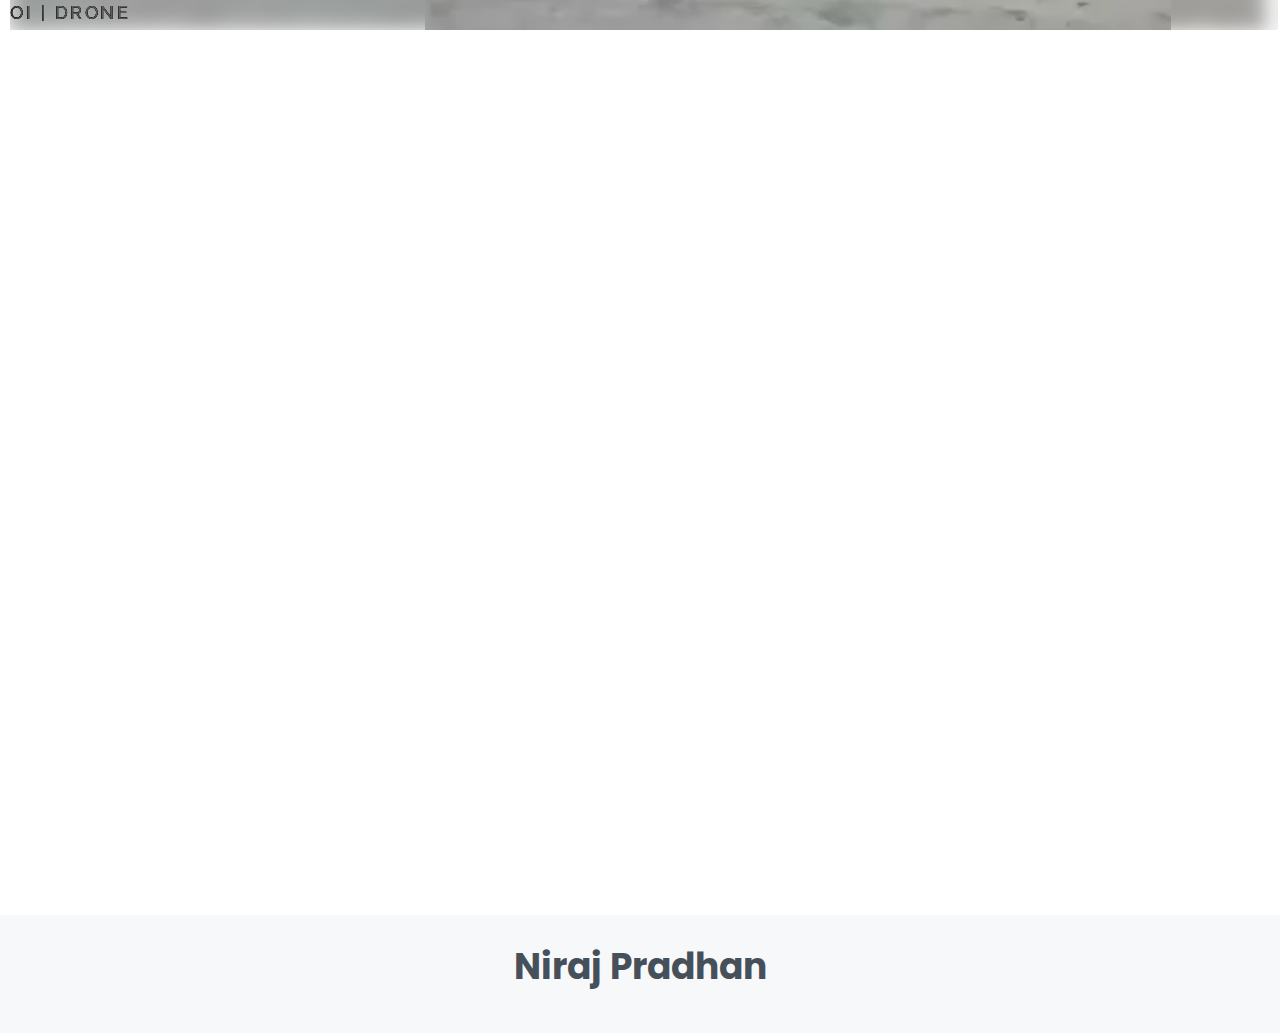
==== commit ea723dd7: "Update index.html" ====
--- a/index.html
+++ b/index.html
@@ -9,55 +9,6 @@
  <link rel="stylesheet" type="text/css" href="https://cdn.jsdelivr.net/jquery.slick/1.6.0/slick.css"/>
 
  <style>
-    /* Add styles for the carousel container */
-    /* .carousel-container {
-      width: 80%;
-      overflow: hidden;
-    } */
-
-    /* Add styles for the carousel sections */
-    /* .carousel {
-      display: flex;
-      transition: transform 0.5s ease;
-      position: relative;
-    } */
-
-    /* .carousel-section {
-      flex: 0 0 100%;
-      text-align: left;
-      padding: 20px;
-      box-sizing: border-box;
-    } */
-
-  /* Add styles for the carousel indicators */
-  /* .slick-dots {
-    position: absolute;
-    bottom: 20px; /* Adjust the distance from the bottom */
-    /* list-style: none;
-    display: flex;
-    justify-content: center;
-    margin: 0;
-    padding: 0;
-  } */ 
-
-  /* .slick-dots li {
-    margin: 0 5px; /* Adjust the space between indicators */
-  /* } */ 
-
-  /* .slick-dots li button {
-    font-size: 18px; /* Adjust the font size */
-    /* color: #fff; Indicator color */
-    /* border: 2px solid #fff; Indicator border color */
-    /* border-radius: 50%; Make it round */
-    /* background-color: transparent; /* Transparent background */
-    /* cursor: pointer;
-  }  */
-
-  /* .slick-dots li.slick-active button {
-    background-color: #fff; /* Active indicator background color */
-    /* color: #000; Active indicator text color */
-  /* } */ 
-
   /* Add styles for the icon */
   .slick-prev, .slick-next {
   font-size: 2vw;
@@ -120,9 +71,6 @@
         <li><a href="#hero" class="nav-link scrollto active"><span>Home</span><i class="bx bx-home"></i> </a></li>
         <li><a href="#about" class="nav-link scrollto"><span>About</span><i class="bx bx-user"></i> </a></li>
         <li><a href="#resume" class="nav-link scrollto"><span>Resume</span><i class="bx bx-file-blank"></i> </a></li>
-        <li><a href="#portfolio" class="nav-link scrollto"><span>Portfolio</span><i class="bx bx-book-content"></i> </a></li>
-        <li><a href="#services" class="nav-link scrollto"><span>Services</span><i class="bx bx-server"></i> </a></li>
-        <li><a href="#contact" class="nav-link scrollto"><span>Contact</span><i class="bx bx-envelope"></i> </a></li>
       </ul>
     </nav><!-- .nav-menu -->
 
@@ -372,42 +320,6 @@
 
 
 
-
-<!-- <script src="https://code.jquery.com/jquery-3.6.4.min.js"></script>
-<script>
-  $(document).ready(function() {
-    // Set the initial index
-    let currentIndex = 0;
-
-    // Get the number of sections
-    const totalSections = $('.carousel-section').length;
-
-    // Handle the wheel event for the x-axis
-    $(window).on('wheel', function(event) {
-      // Check the direction of the scroll
-      if (event.originalEvent.deltaX > 0) {
-        // Scroll right, move to the next section
-        currentIndex = Math.min(currentIndex + 1, totalSections - 1);
-      } else {
-        // Scroll left, move to the previous section
-        currentIndex = Math.max(currentIndex - 1, 0);
-      }
-
-      // Update the carousel position
-      updateCarousel();
-    });
-
-    // Function to update the carousel position
-    function updateCarousel() {
-      const sectionWidth = $('.carousel-section').outerWidth();
-      const newPosition = -currentIndex * sectionWidth;
-      $('.carousel').css('transform', 'translateX(' + newPosition + 'px)');
-    }
-  });
-</script> -->
-
-
-
       <!-- ======= End Other Skills ======= -->
 
     
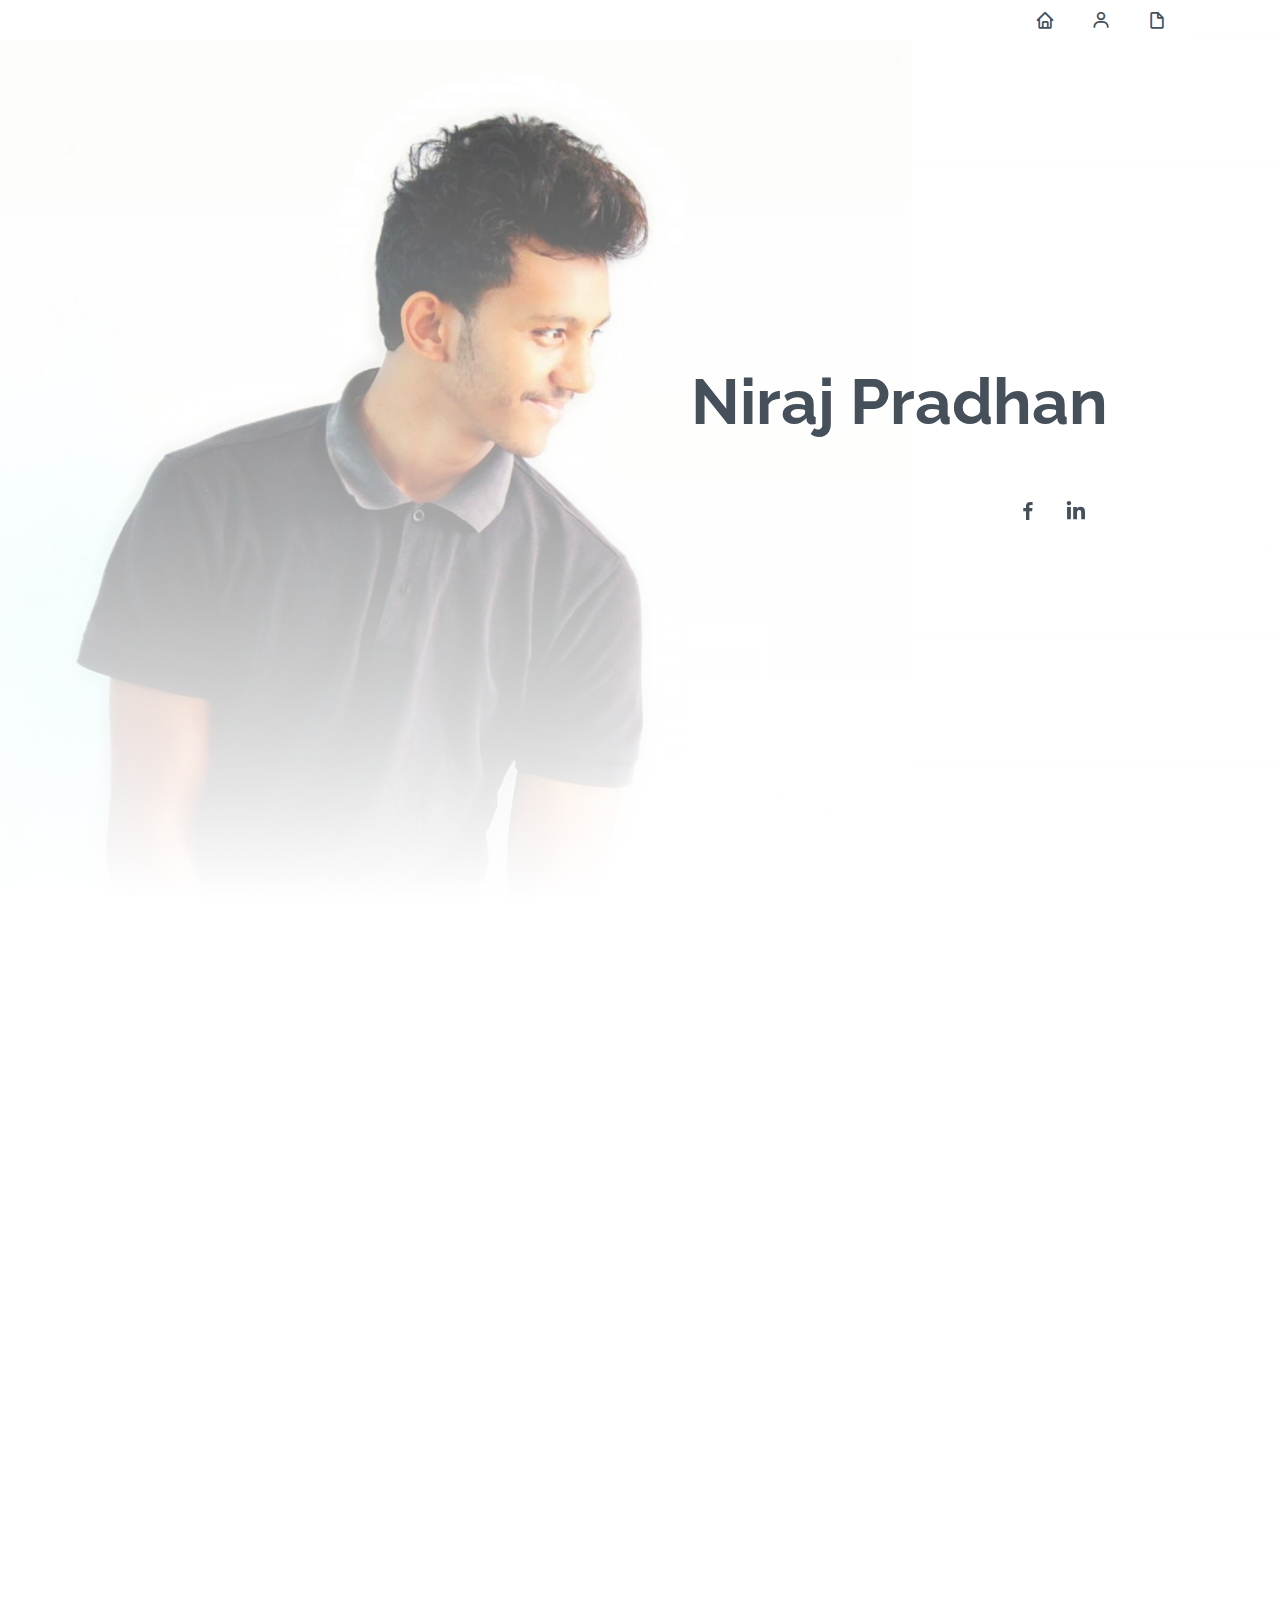
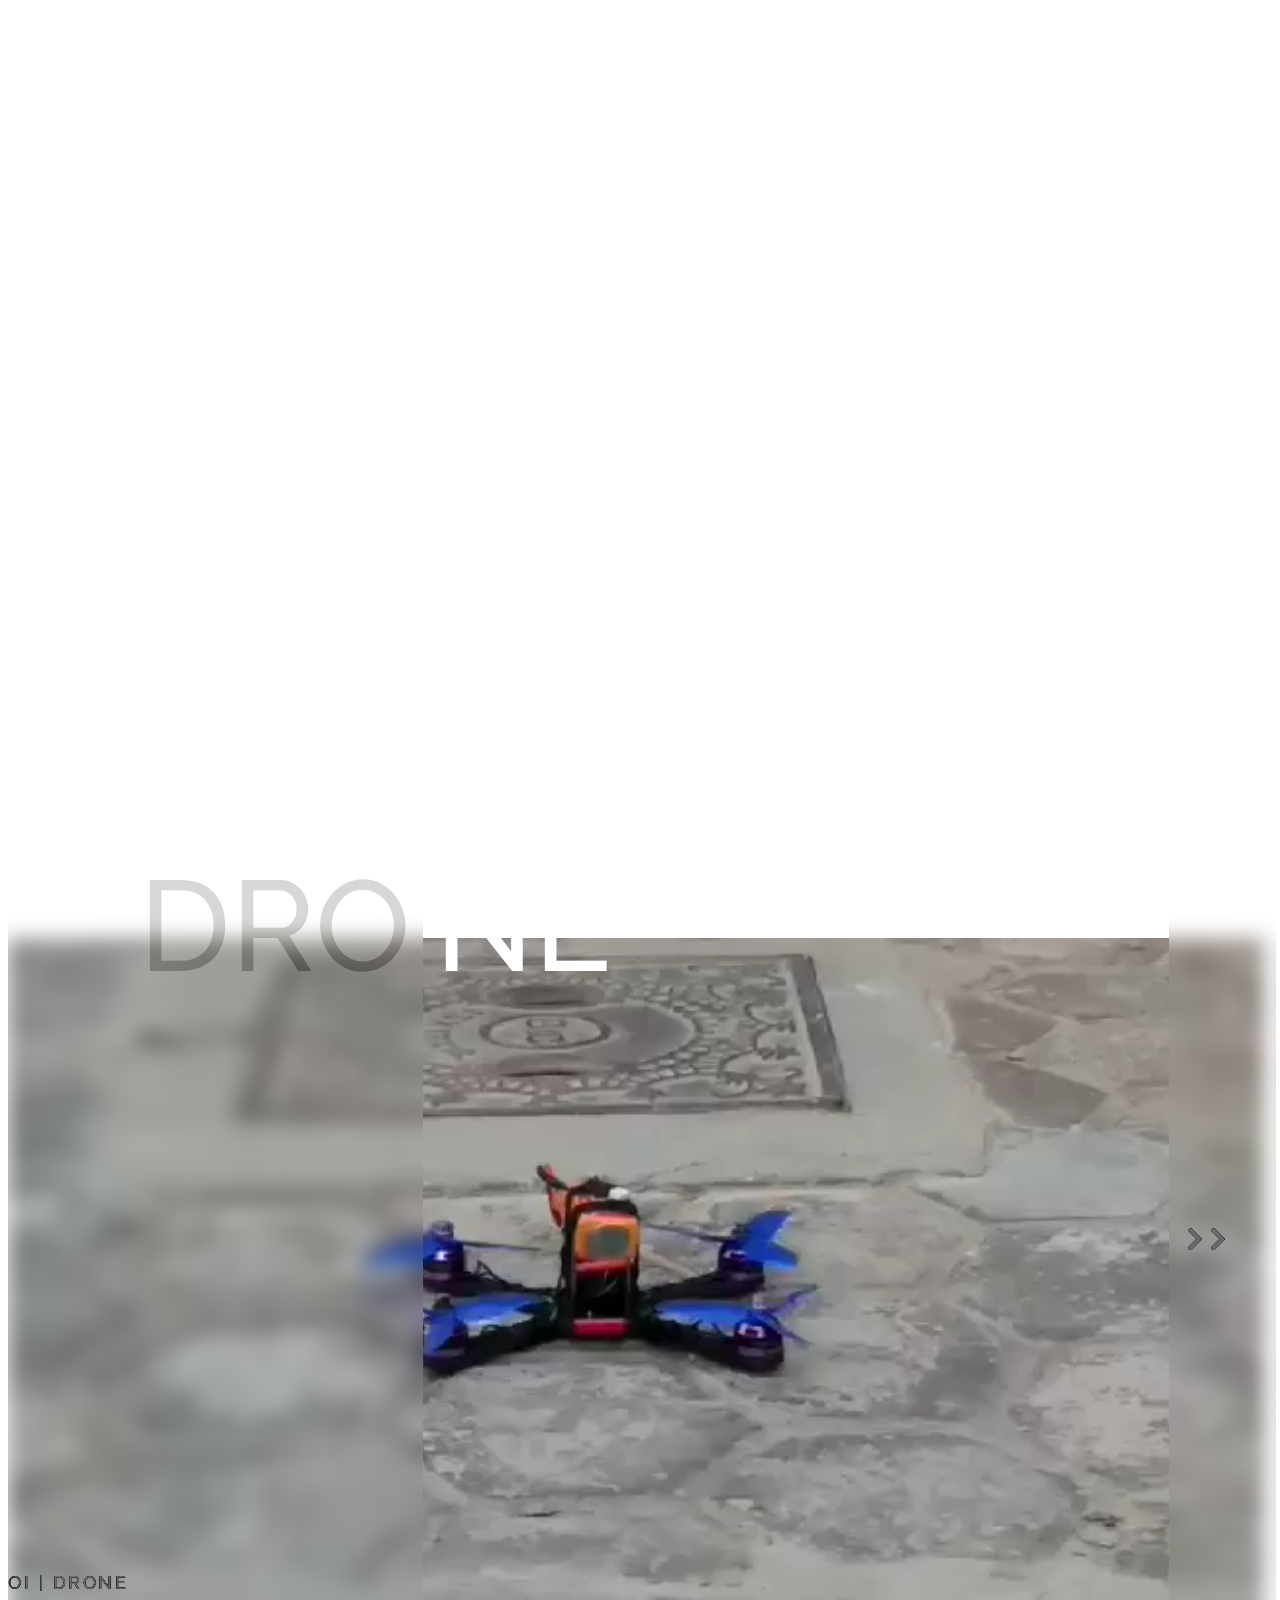
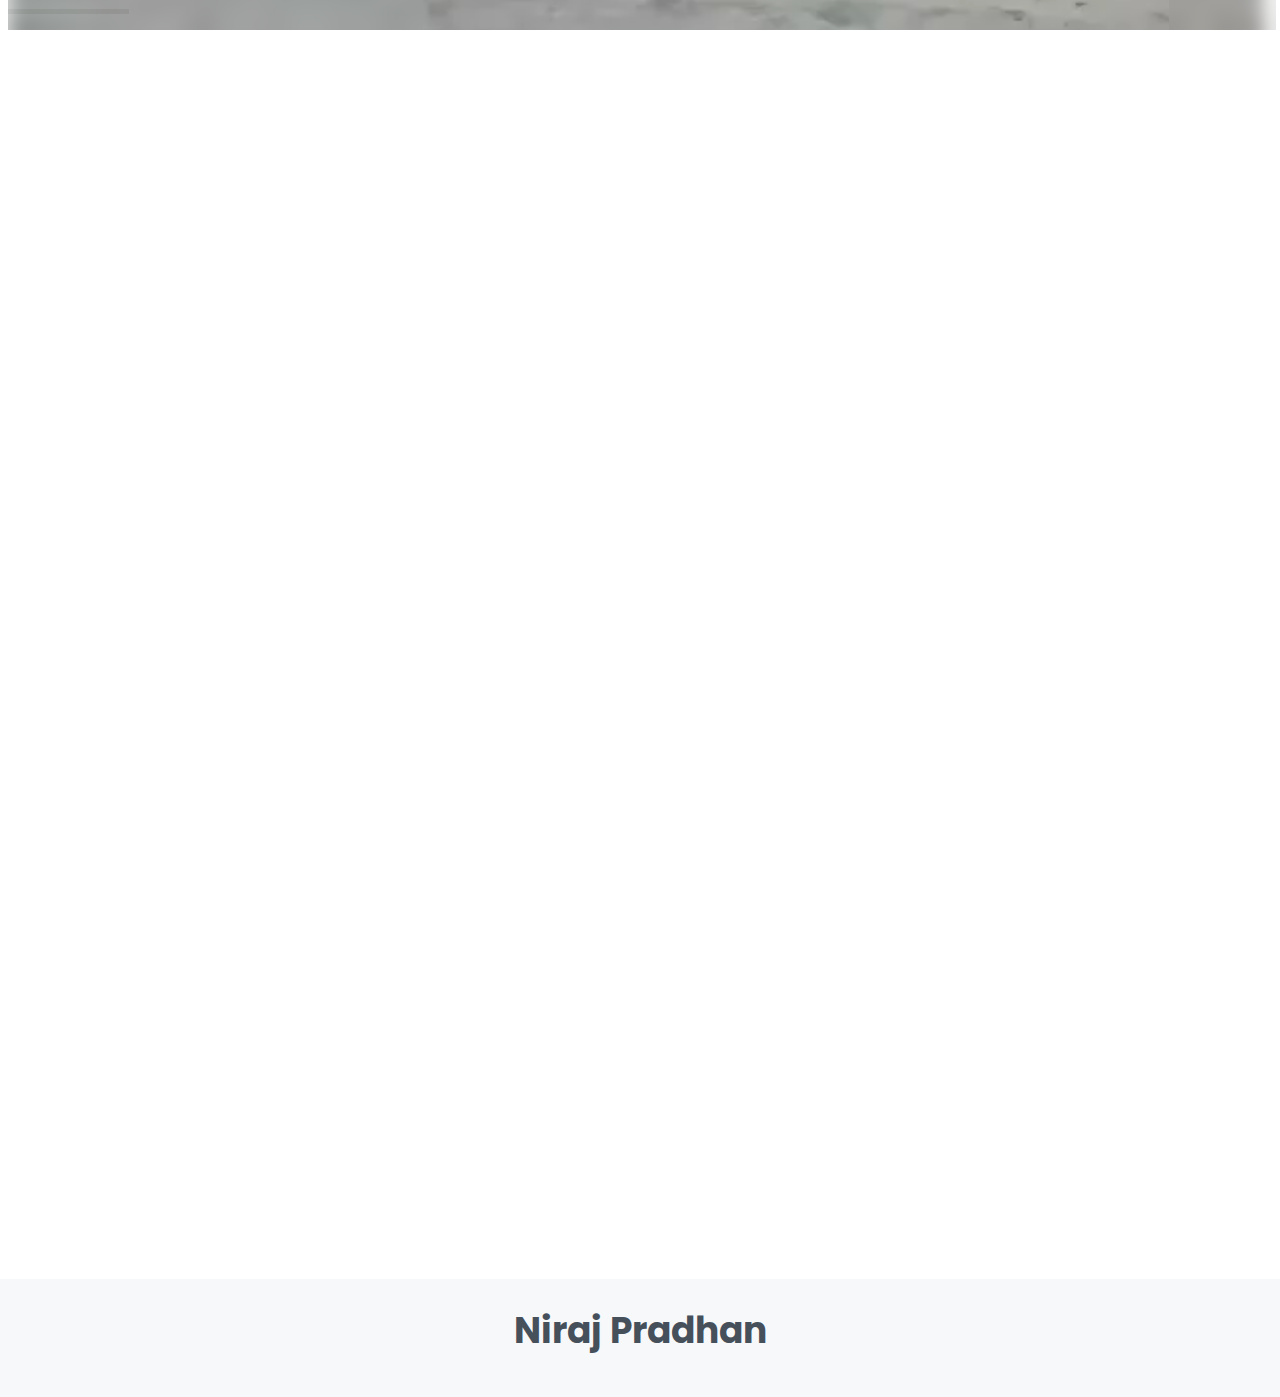
==== commit b16eba1d: "Initial commit" ====
--- a/index.html
+++ b/index.html
@@ -145,10 +145,10 @@
               </div>
               <div class="col-md-5 image-goal">
                 <div class="First">
-                <img src="assets/img/imp/3.jpeg" class="img1" height="auto" width="90%">
+                <img src="assets/img/imp/9.jpeg" class="img1" height="auto" width="90%">
                 </div>
                 <div class="Second pb-10">
-                  <img src="assets/img/imp/9.jpeg" class="img2" height="auto" width="70%">
+                  <img src="assets/img/imp/3.jpeg" class="img2" height="auto" width="70%">
                   </div>
               </div>
             </div>
@@ -166,30 +166,6 @@
 
         <div class="row">
           <div class="col-lg-5">
-            <!-- <h3 class="resume-title">Sumary</h3>
-            <div class="resume-item pb-0">
-              <h4>Brandon Johnson</h4>
-              <p><em>Innovative and deadline-driven Graphic Designer with 3+ years of experience designing and developing user-centered digital/print marketing material from initial concept to final, polished deliverable.</em></p>
-              <ul>
-                <li>Portland par 127,Orlando, FL</li>
-                <li>(123) 456-7891</li>
-                <li>alice.barkley@example.com</li>
-              </ul>
-            </div>
-
-            <h3 class="resume-title">Education</h3>
-            <div class="resume-item">
-              <h4>Master of Fine Arts &amp; Graphic Design</h4>
-              <h5>2015 - 2016</h5>
-              <p><em>Rochester Institute of Technology, Rochester, NY</em></p>
-              <p>Qui deserunt veniam. Et sed aliquam labore tempore sed quisquam iusto autem sit. Ea vero voluptatum qui ut dignissimos deleniti nerada porti sand markend</p>
-            </div>
-            <div class="resume-item">
-              <h4>Bachelor of Fine Arts &amp; Graphic Design</h4>
-              <h5>2010 - 2014</h5>
-              <p><em>Rochester Institute of Technology, Rochester, NY</em></p>
-              <p>Quia nobis sequi est occaecati aut. Repudiandae et iusto quae reiciendis et quis Eius vel ratione eius unde vitae rerum voluptates asperiores voluptatem Earum molestiae consequatur neque etlon sader mart dila</p>
-            </div> -->
           </div>
           <div class="col-lg-7">
             <!-- <h3 class="resume-title">Professional Experience</h3> -->
@@ -270,7 +246,7 @@
             <div class="low">
               <h3> OI | DRONE</h3>
                 <hr>
-                <p> One of my skills. </p>
+                <!-- <p> One of my skills. </p> -->
             </div>
           </div>
           <div class="col-md-7 white-font">
@@ -279,14 +255,6 @@
           <div id= "blur-bg"class="col-md-1 blur-bg"> <button class="slick-prev"><i class="fas fa-chevron-right"></i> <i class="fas fa-chevron-right"></i></button> </div>
         </div>
       </section>
-      <!-- <section class="carousel-section">
-        <button class="slick-prev"><i class="fas fa-chevron-left"></i> <i class="fas fa-chevron-left"></i></button>
-      <div class="row">
-        <h1>hiiii</h1>
-        <h1>hiiii</h1>
-        <h1>hiiii</h1>
-      </div>
-    </section> -->
     <section class="carousel-section">
         <div class="row" id="piano" class="piano">
           <video autoplay muted loop id="myVideo">
@@ -299,12 +267,51 @@
             <div class="low">
               <h3> OI | PIANO</h3>
                 <hr>
-                <p>I also like playing piano.</p>
+                <!-- <p>I also like playing piano.</p> -->
             </div>
           </div>
           <div class="col-md-5 white-font">
             <h2>.</h2>
             <h1>BOARD</h1>
+          </div>
+          <div id= "blur-bg"class="col-md-2 blur-bg"><button class="slick-prev"><i class="fas fa-chevron-right"></i> <i class="fas fa-chevron-right"></i></button></div>
+        </div>
+      </section>
+      <section class="carousel-section">
+        <div class="row" id="drone" class="drone">
+          <video autoplay muted loop id="droneVideo">
+            <source src="assets/img/imp/Game.mp4" type="video/mp4">
+          </video>
+          <div id= "blur-bg"class="col-md-4 blur-bg">
+            <button class="slick-prev"><i class="fas fa-chevron-left"></i> <i class="fas fa-chevron-left"></i></button>
+            <h1>MLBB</h1>
+            <div class="low">
+              <h3> OI | GAMING</h3>
+                <hr>
+            </div>
+          </div>
+          <div class="col-md-7 white-font">
+            <h3>GAME</h3>
+          </div>
+          <div id= "blur-bg"class="col-md-1 blur-bg"> <button class="slick-prev"><i class="fas fa-chevron-right"></i> <i class="fas fa-chevron-right"></i></button> </div>
+        </div>
+      </section>
+      <section class="carousel-section">
+        <div class="row" id="piano" class="piano">
+          <video autoplay muted loop id="myVideo">
+            <source src="assets/img/imp/cube3.mp4" type="video/mp4">
+          </video>
+          <div id= "blur-bg"class="col-md-5 blur-bg">
+            <button class="slick-prev"><i class="fas fa-chevron-left"></i> <i class="fas fa-chevron-left"></i></button>
+            <h1 style="color: slategray;">RUBICS</h1>
+            <div class="low">
+              <h3> OI | RUBICS CUBE</h3>
+                <hr>
+            </div>
+          </div>
+          <div class="col-md-5 white-font">
+            <BR/>
+            <h1>CUBE</h1>
           </div>
           <div id= "blur-bg"class="col-md-2 blur-bg"></div>
         </div>
@@ -333,16 +340,6 @@
             <p>When I'm not working I like making arts.</p>
           </div>
   
-          <!-- <div class="row">
-            <div class="col-lg-12 d-flex justify-content-center" data-aos="fade-up" data-aos-delay="100">
-              <ul id="portfolio-flters">
-                <li data-filter="*" class="filter-active">All</li>
-                <li data-filter=".filter-app">App</li>
-                <li data-filter=".filter-card">Card</li>
-                <li data-filter=".filter-web">Web</li>
-              </ul>
-            </div>
-          </div> -->
   
           <div class="row portfolio-container" data-aos="fade-up" data-aos-delay="200">
   
@@ -350,8 +347,8 @@
               <div class="portfolio-wrap">
                 <img src="assets/img/imp/aa.png" class="img-fluid" alt="">
                 <div class="portfolio-info">
-                  <h4>App 1</h4>
-                  <p>App</p>
+                  <h4>Portrait</h4>
+                  <p>Portrait</p>
                   <div class="portfolio-links">
                     <a href="assets/img/imp/aa.png" data-gallery="portfolioGallery" class="portfolio-lightbox" title="App 1"><i class="bx bx-plus"></i></a>
                     <a href="portfolio-details.html" class="portfolio-details-lightbox" data-glightbox="type: external" title="Portfolio Details"><i class="bx bx-link"></i></a>
@@ -378,8 +375,8 @@
               <div class="portfolio-wrap">
                 <img src="assets/img/imp/dd.png" class="img-fluid" alt="">
                 <div class="portfolio-info">
-                  <h4>App 2</h4>
-                  <p>App</p>
+                  <h4>Digital Portrait</h4>
+                  <p>Digital Portrait</p>
                   <div class="portfolio-links">
                     <a href="assets/img/imp/dd.png" data-gallery="portfolioGallery" class="portfolio-lightbox" title="App 2"><i class="bx bx-plus"></i></a>
                     <a href="portfolio-details.html" class="portfolio-details-lightbox" data-glightbox="type: external" title="Portfolio Details"><i class="bx bx-link"></i></a>
@@ -392,10 +389,66 @@
               <div class="portfolio-wrap">
                 <img src="assets/img/imp/ee.png" class="img-fluid" alt="">
                 <div class="portfolio-info">
-                  <h4>Card 2</h4>
+                  <h4>Digital Portrait</h4>
+                  <p>Digital Portrait</p>
+                  <div class="portfolio-links">
+                    <a href="assets/img/imp/ee.png" data-gallery="portfolioGallery" class="portfolio-lightbox" title="Card 2"><i class="bx bx-plus"></i></a>
+                    <a href="portfolio-details.html" class="portfolio-details-lightbox" data-glightbox="type: external" title="Portfolio Details"><i class="bx bx-link"></i></a>
+                  </div>
+                </div>
+              </div>
+            </div>
+  
+            <div class="col-lg-4 col-md-6 portfolio-item filter-web">
+              <div class="portfolio-wrap">
+                <img src="assets/img/imp/hh.png" class="img-fluid" alt="">
+                <div class="portfolio-info">
+                  <h4>Digital portrait</h4>
+                  <p>Digital portrait</p>
+                  <div class="portfolio-links">
+                    <a href="assets/img/imp/hh.png" data-gallery="portfolioGallery" class="portfolio-lightbox" title="Web 2"><i class="bx bx-plus"></i></a>
+                    <a href="portfolio-details.html" class="portfolio-details-lightbox" data-glightbox="type: external" title="Portfolio Details"><i class="bx bx-link"></i></a>
+                  </div>
+                </div>
+              </div>
+            </div>
+  
+            <div class="col-lg-4 col-md-6 portfolio-item filter-app">
+              <div class="portfolio-wrap">
+                <img src="assets/img/imp/ff.png" class="img-fluid" alt="">
+                <div class="portfolio-info">
+                  <h4>Card</h4></h4>
                   <p>Card</p>
                   <div class="portfolio-links">
-                    <a href="assets/img/imp/ee.png" data-gallery="portfolioGallery" class="portfolio-lightbox" title="Card 2"><i class="bx bx-plus"></i></a>
+                    <a href="assets/img/imp/ff.png" data-gallery="portfolioGallery" class="portfolio-lightbox" title="App 3"><i class="bx bx-plus"></i></a>
+                    <a href="portfolio-details.html" class="portfolio-details-lightbox" data-glightbox="type: external" title="Portfolio Details"><i class="bx bx-link"></i></a>
+                  </div>
+                </div>
+              </div>
+            </div>
+  
+            <div class="col-lg-4 col-md-6 portfolio-item filter-card">
+              <div class="portfolio-wrap">
+                <img src="assets/img/imp/ii.png" class="img-fluid" alt="">
+                <div class="portfolio-info">
+                  <h4>Card</h4>
+                  <p>Card</p>
+                  <div class="portfolio-links">
+                    <a href="assets/img/imp/ii.png" data-gallery="portfolioGallery" class="portfolio-lightbox" title="Card 1"><i class="bx bx-plus"></i></a>
+                    <a href="portfolio-details.html" class="portfolio-details-lightbox" data-glightbox="type: external" title="Portfolio Details"><i class="bx bx-link"></i></a>
+                  </div>
+                </div>
+              </div>
+            </div>
+  
+            <div class="col-lg-4 col-md-6 portfolio-item filter-card">
+              <div class="portfolio-wrap">
+                <img src="assets/img/imp/mm.png" class="img-fluid" alt="">
+                <div class="portfolio-info">
+                  <h4>Card</h4>
+                  <p>Card</p>
+                  <div class="portfolio-links">
+                    <a href="assets/img/imp/mm.png" data-gallery="portfolioGallery" class="portfolio-lightbox" title="Card 3"><i class="bx bx-plus"></i></a>
                     <a href="portfolio-details.html" class="portfolio-details-lightbox" data-glightbox="type: external" title="Portfolio Details"><i class="bx bx-link"></i></a>
                   </div>
                 </div>
@@ -404,80 +457,24 @@
   
             <div class="col-lg-4 col-md-6 portfolio-item filter-web">
               <div class="portfolio-wrap">
-                <img src="assets/img/imp/hh.png" class="img-fluid" alt="">
-                <div class="portfolio-info">
-                  <h4>Web 2</h4>
-                  <p>Web</p>
-                  <div class="portfolio-links">
-                    <a href="assets/img/imp/hh.png" data-gallery="portfolioGallery" class="portfolio-lightbox" title="Web 2"><i class="bx bx-plus"></i></a>
-                    <a href="portfolio-details.html" class="portfolio-details-lightbox" data-glightbox="type: external" title="Portfolio Details"><i class="bx bx-link"></i></a>
-                  </div>
-                </div>
-              </div>
-            </div>
-  
-            <div class="col-lg-4 col-md-6 portfolio-item filter-app">
-              <div class="portfolio-wrap">
-                <img src="assets/img/imp/ff.png" class="img-fluid" alt="">
-                <div class="portfolio-info">
-                  <h4>App 3</h4>
-                  <p>App</p>
-                  <div class="portfolio-links">
-                    <a href="assets/img/imp/ff.png" data-gallery="portfolioGallery" class="portfolio-lightbox" title="App 3"><i class="bx bx-plus"></i></a>
-                    <a href="portfolio-details.html" class="portfolio-details-lightbox" data-glightbox="type: external" title="Portfolio Details"><i class="bx bx-link"></i></a>
-                  </div>
-                </div>
-              </div>
-            </div>
-  
-            <div class="col-lg-4 col-md-6 portfolio-item filter-card">
-              <div class="portfolio-wrap">
-                <img src="assets/img/imp/ii.png" class="img-fluid" alt="">
-                <div class="portfolio-info">
-                  <h4>Card 1</h4>
+                <img src="assets/img/imp/kk.png" class="img-fluid" alt="">
+                <div class="portfolio-info">
+                  <h4>Card</h4>
                   <p>Card</p>
                   <div class="portfolio-links">
-                    <a href="assets/img/imp/ii.png" data-gallery="portfolioGallery" class="portfolio-lightbox" title="Card 1"><i class="bx bx-plus"></i></a>
-                    <a href="portfolio-details.html" class="portfolio-details-lightbox" data-glightbox="type: external" title="Portfolio Details"><i class="bx bx-link"></i></a>
-                  </div>
-                </div>
-              </div>
-            </div>
-  
-            <div class="col-lg-4 col-md-6 portfolio-item filter-card">
-              <div class="portfolio-wrap">
-                <img src="assets/img/imp/mm.png" class="img-fluid" alt="">
-                <div class="portfolio-info">
-                  <h4>Card 3</h4>
+                    <a href="assets/img/imp/kk.png" data-gallery="portfolioGallery" class="portfolio-lightbox" title="Web 3"><i class="bx bx-plus"></i></a>
+                    <a href="portfolio-details.html" class="portfolio-details-lightbox" data-glightbox="type: external" title="Portfolio Details"><i class="bx bx-link"></i></a>
+                  </div>
+                </div>
+              </div>
+            </div>
+            <div class="col-lg-4 col-md-6 portfolio-item filter-web">
+              <div class="portfolio-wrap">
+                <img src="assets/img/imp/ll.png" class="img-fluid" alt="">
+                <div class="portfolio-info">
+                  <h4>Card</h4>
                   <p>Card</p>
                   <div class="portfolio-links">
-                    <a href="assets/img/imp/mm.png" data-gallery="portfolioGallery" class="portfolio-lightbox" title="Card 3"><i class="bx bx-plus"></i></a>
-                    <a href="portfolio-details.html" class="portfolio-details-lightbox" data-glightbox="type: external" title="Portfolio Details"><i class="bx bx-link"></i></a>
-                  </div>
-                </div>
-              </div>
-            </div>
-  
-            <div class="col-lg-4 col-md-6 portfolio-item filter-web">
-              <div class="portfolio-wrap">
-                <img src="assets/img/imp/kk.png" class="img-fluid" alt="">
-                <div class="portfolio-info">
-                  <h4>Web 3</h4>
-                  <p>Web</p>
-                  <div class="portfolio-links">
-                    <a href="assets/img/imp/kk.png" data-gallery="portfolioGallery" class="portfolio-lightbox" title="Web 3"><i class="bx bx-plus"></i></a>
-                    <a href="portfolio-details.html" class="portfolio-details-lightbox" data-glightbox="type: external" title="Portfolio Details"><i class="bx bx-link"></i></a>
-                  </div>
-                </div>
-              </div>
-            </div>
-            <div class="col-lg-4 col-md-6 portfolio-item filter-web">
-              <div class="portfolio-wrap">
-                <img src="assets/img/imp/ll.png" class="img-fluid" alt="">
-                <div class="portfolio-info">
-                  <h4>Web 3</h4>
-                  <p>Web</p>
-                  <div class="portfolio-links">
                     <a href="assets/img/imp/ll.png" data-gallery="portfolioGallery" class="portfolio-lightbox" title="Web 3"><i class="bx bx-plus"></i></a>
                     <a href="portfolio-details.html" class="portfolio-details-lightbox" data-glightbox="type: external" title="Portfolio Details"><i class="bx bx-link"></i></a>
                   </div>
@@ -491,7 +488,37 @@
       </section><!-- End Portfolio Section -->
 
 
-
+<!-- ======= Testimonials Section ======= -->
+<section id="testimonials" class="testimonials section-bg">
+  <div class="container" data-aos="fade-up">
+
+    <div class="section-title">
+      <h2>Testimonials</h2>
+    </div>
+
+    <div class="testimonials-slider swiper" data-aos="fade-up" data-aos-delay="100">
+      <div class="swiper-wrapper">
+
+        <div class="swiper-slide">
+          <div class="testimonial-item">
+            <!-- <img src="assets/img/testimonials/testimonials-1.jpg" class="testimonial-img" alt=""> -->
+            <h3>Priti</h3>
+            <h4>Software Developer</h4>
+            <p>
+              <i class="bx bxs-quote-alt-left quote-icon-left"></i>
+              He is most special.
+              <i class="bx bxs-quote-alt-right quote-icon-right"></i>
+            </p>
+          </div>
+        </div><!-- End testimonial item -->
+        </div><!-- End testimonial item -->
+
+      </div>
+      <div class="swiper-pagination"></div>
+    </div>
+
+  </div>
+</section><!-- End Testimonials Section -->
 
 
 
@@ -501,13 +528,6 @@
   <footer id="footer">
     <div class="container">
       <h3>Niraj Pradhan</h3>
-      <!-- <div class="social-links">
-        <a href="#" class="twitter"><i class="bx bxl-twitter"></i></a>
-        <a href="#" class="facebook"><i class="bx bxl-facebook"></i></a>
-        <a href="#" class="instagram"><i class="bx bxl-instagram"></i></a>
-        <a href="#" class="google-plus"><i class="bx bxl-skype"></i></a>
-        <a href="#" class="linkedin"><i class="bx bxl-linkedin"></i></a>
-      </div> -->
     </div>
   </footer><!-- End Footer -->
 
@@ -531,4 +551,4 @@
 
 </body>
 
-</html>
+</html>--- a/assets/css/style.css
+++ b/assets/css/style.css
@@ -649,12 +649,12 @@
 }
 #drone .blur-bg {
   backdrop-filter: blur(10px);
-  height: auto;
+  /* height: auto; */
   mix-blend-mode: difference;
   overflow: hidden;
   bottom: 0;
   background: rgba(0, 0, 0, 0.5);
-  height: 95vh;
+  height: 100%;
 }
 .white-font {
   font: white;
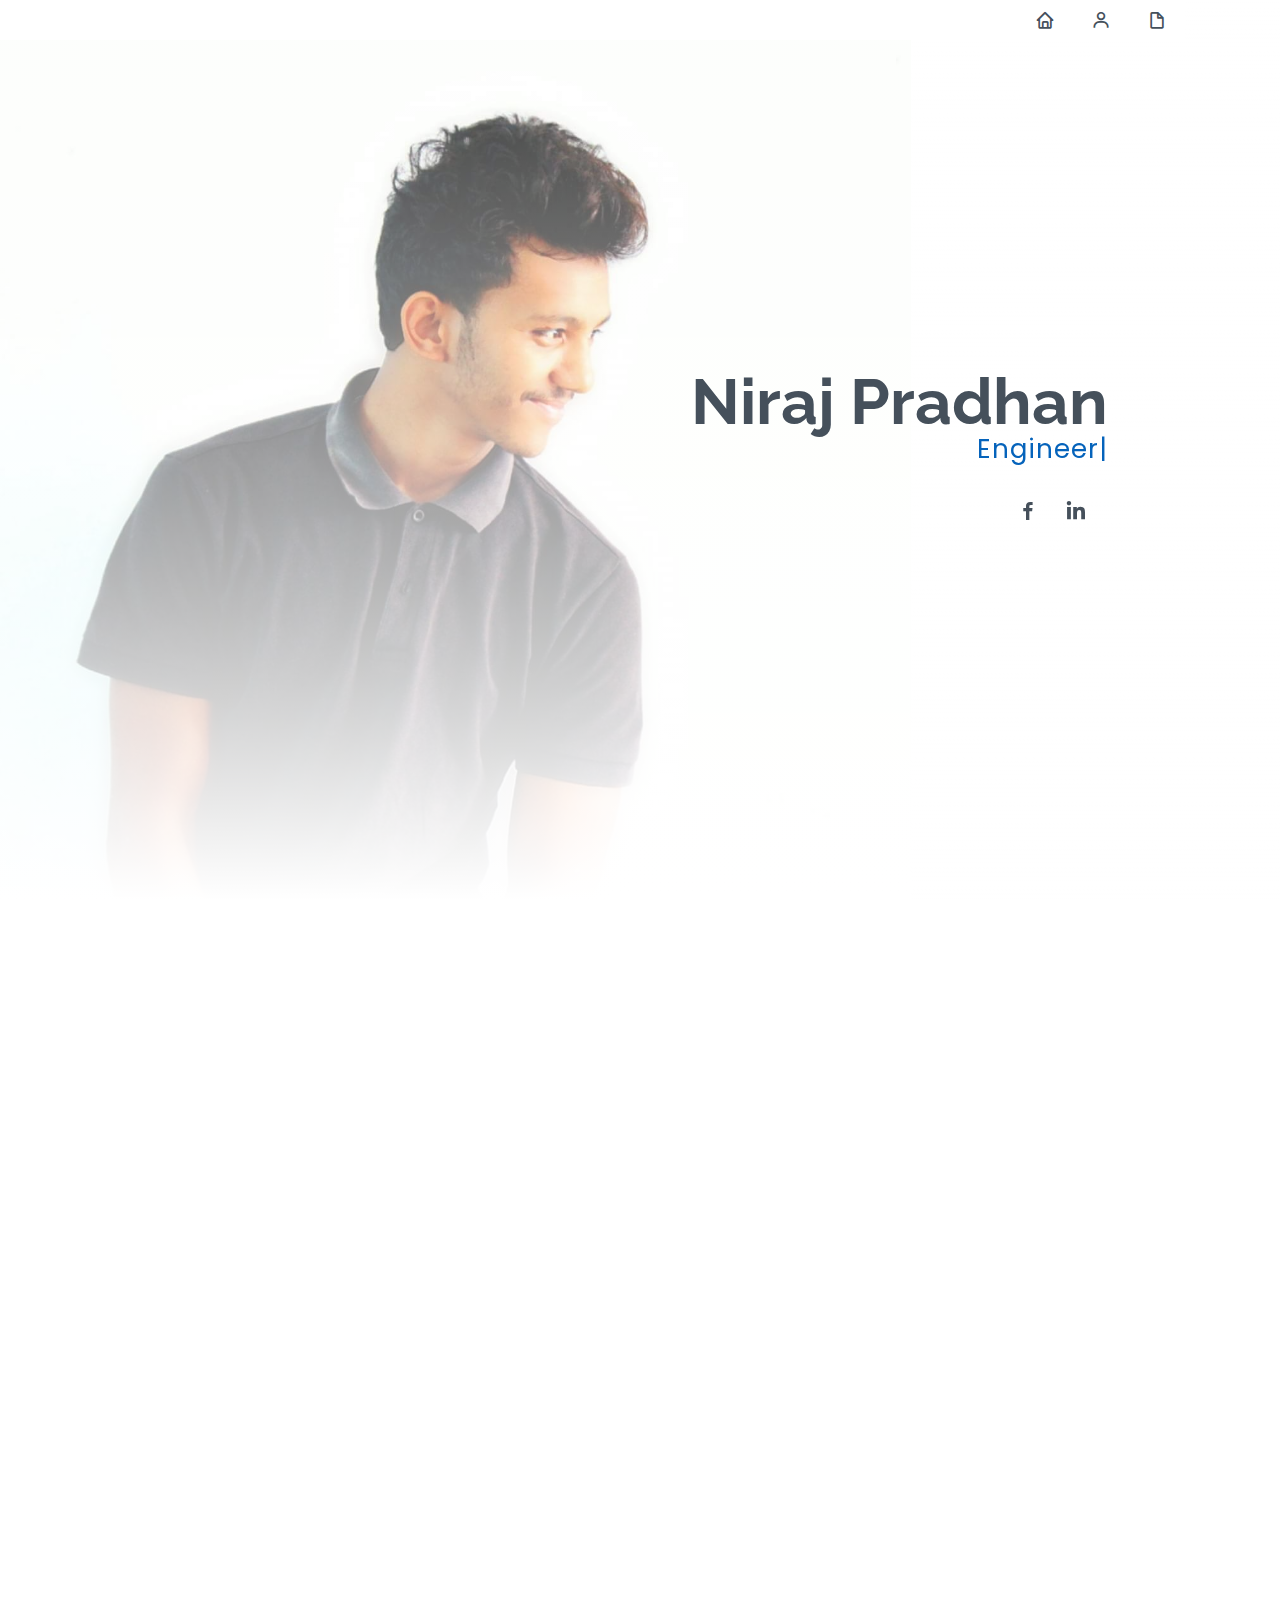
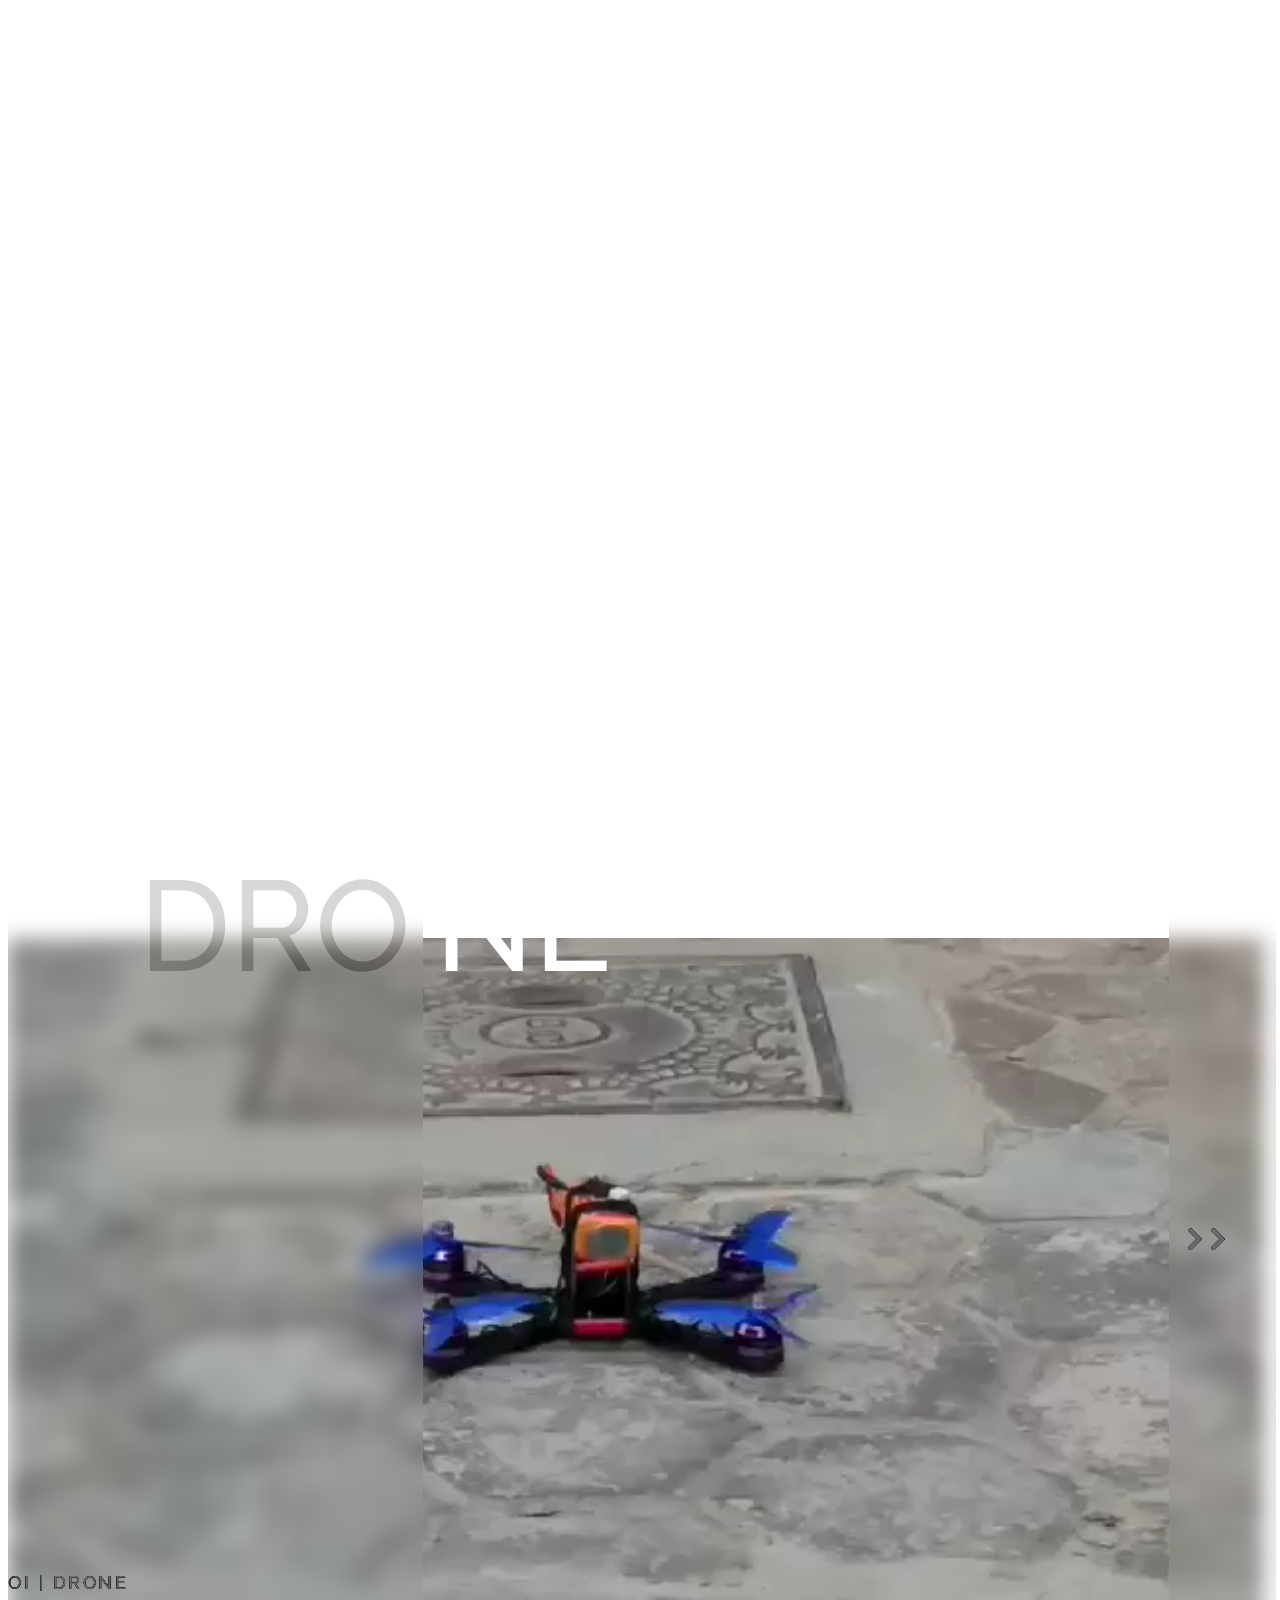
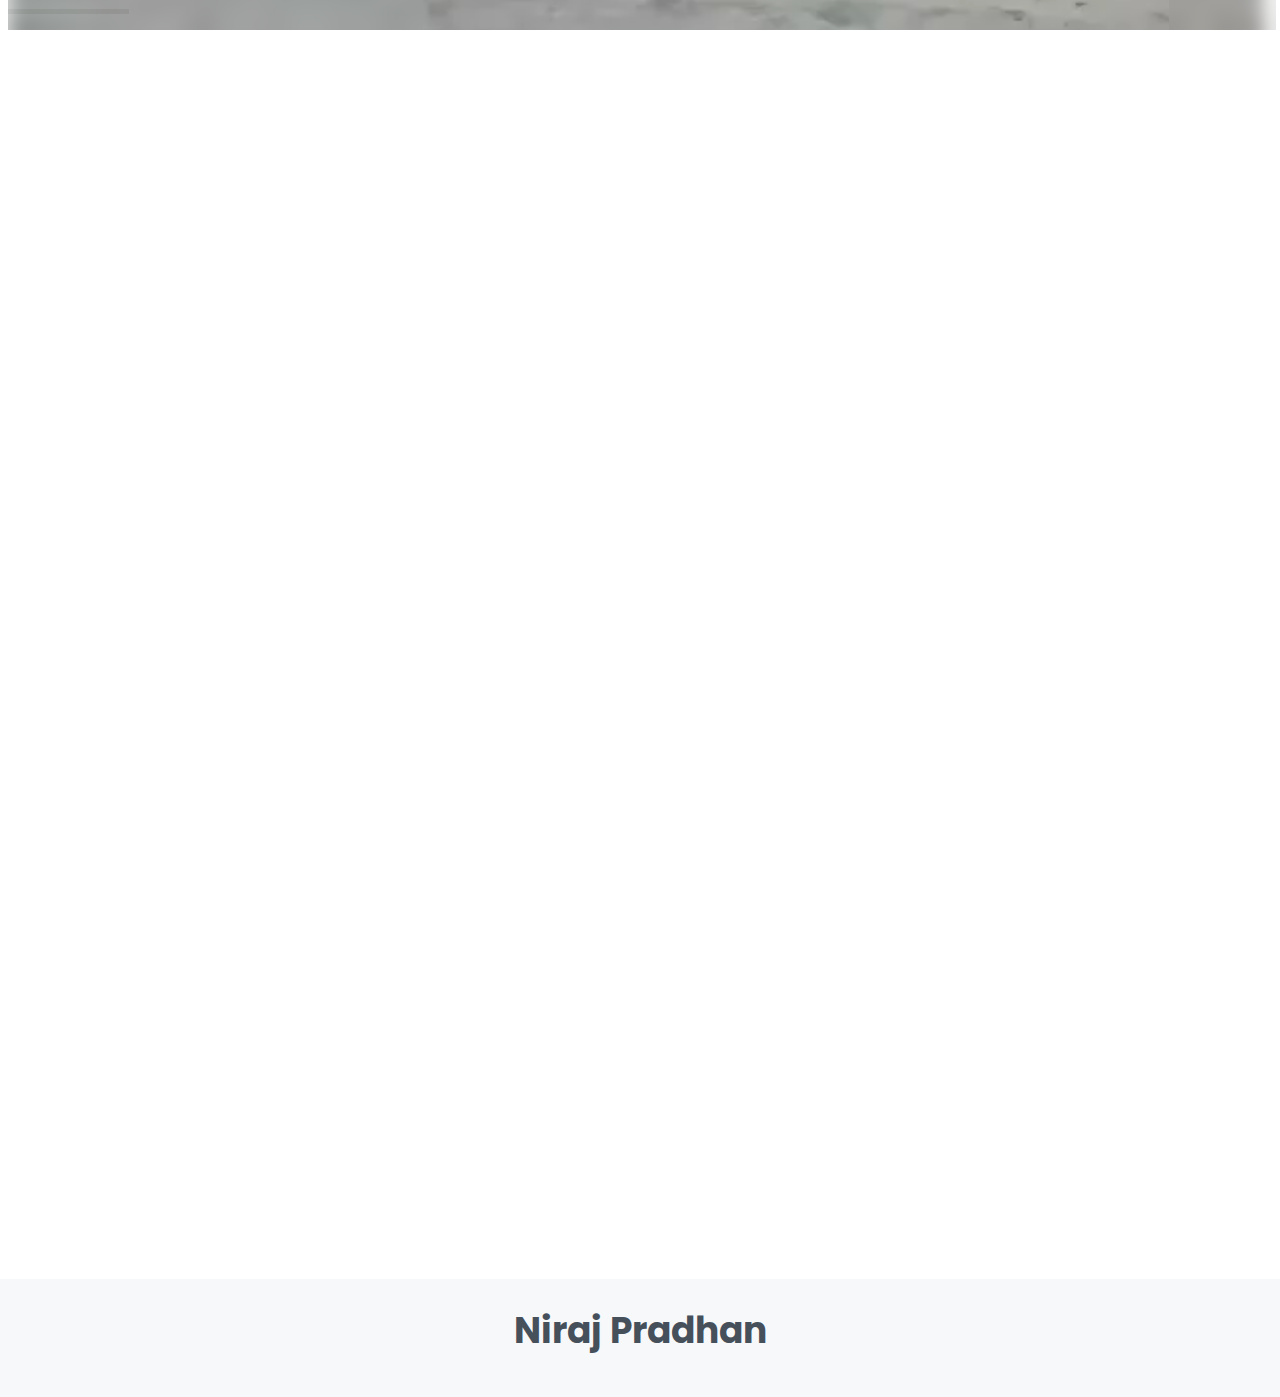
==== commit d98eb964: "Merge branch 'main' of https://github.com/PritiAryal/niraj" ====
--- a/index.html
+++ b/index.html
@@ -551,4 +551,4 @@
 
 </body>
 
-</html>+</html>
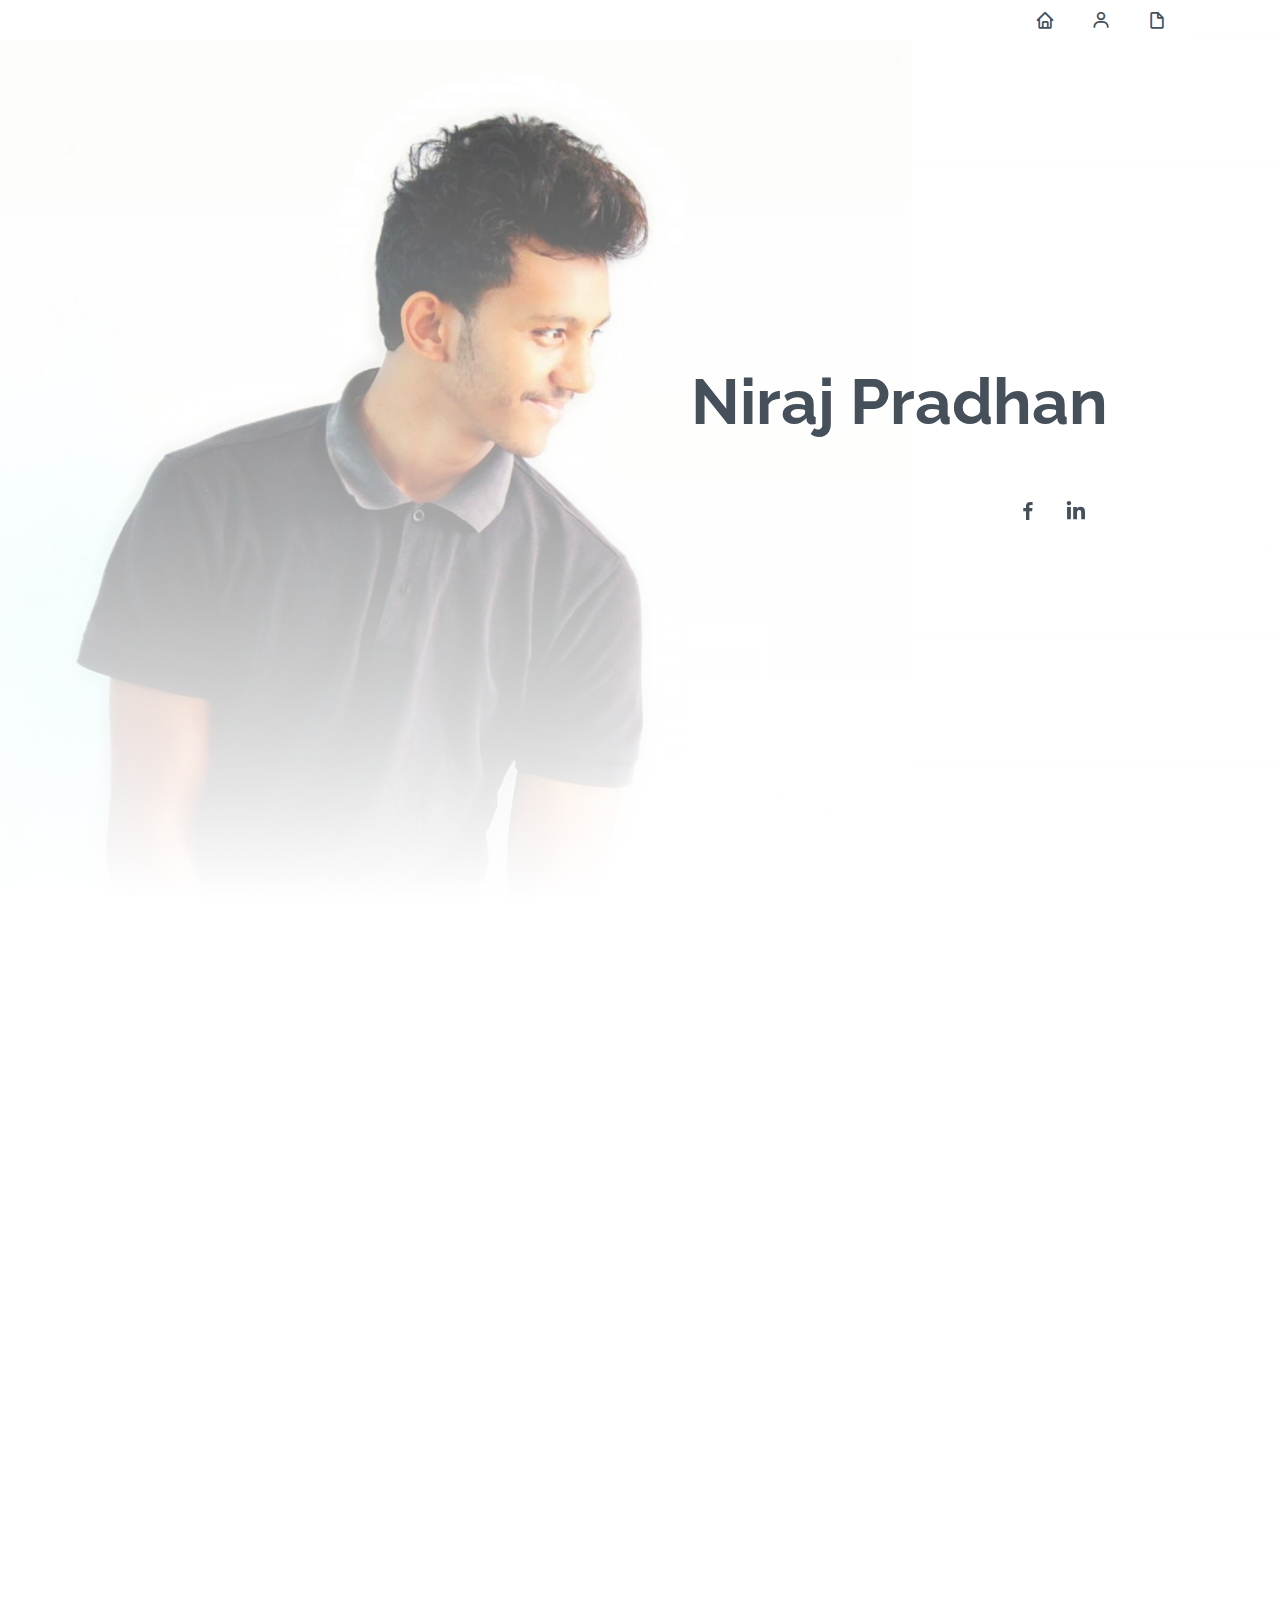
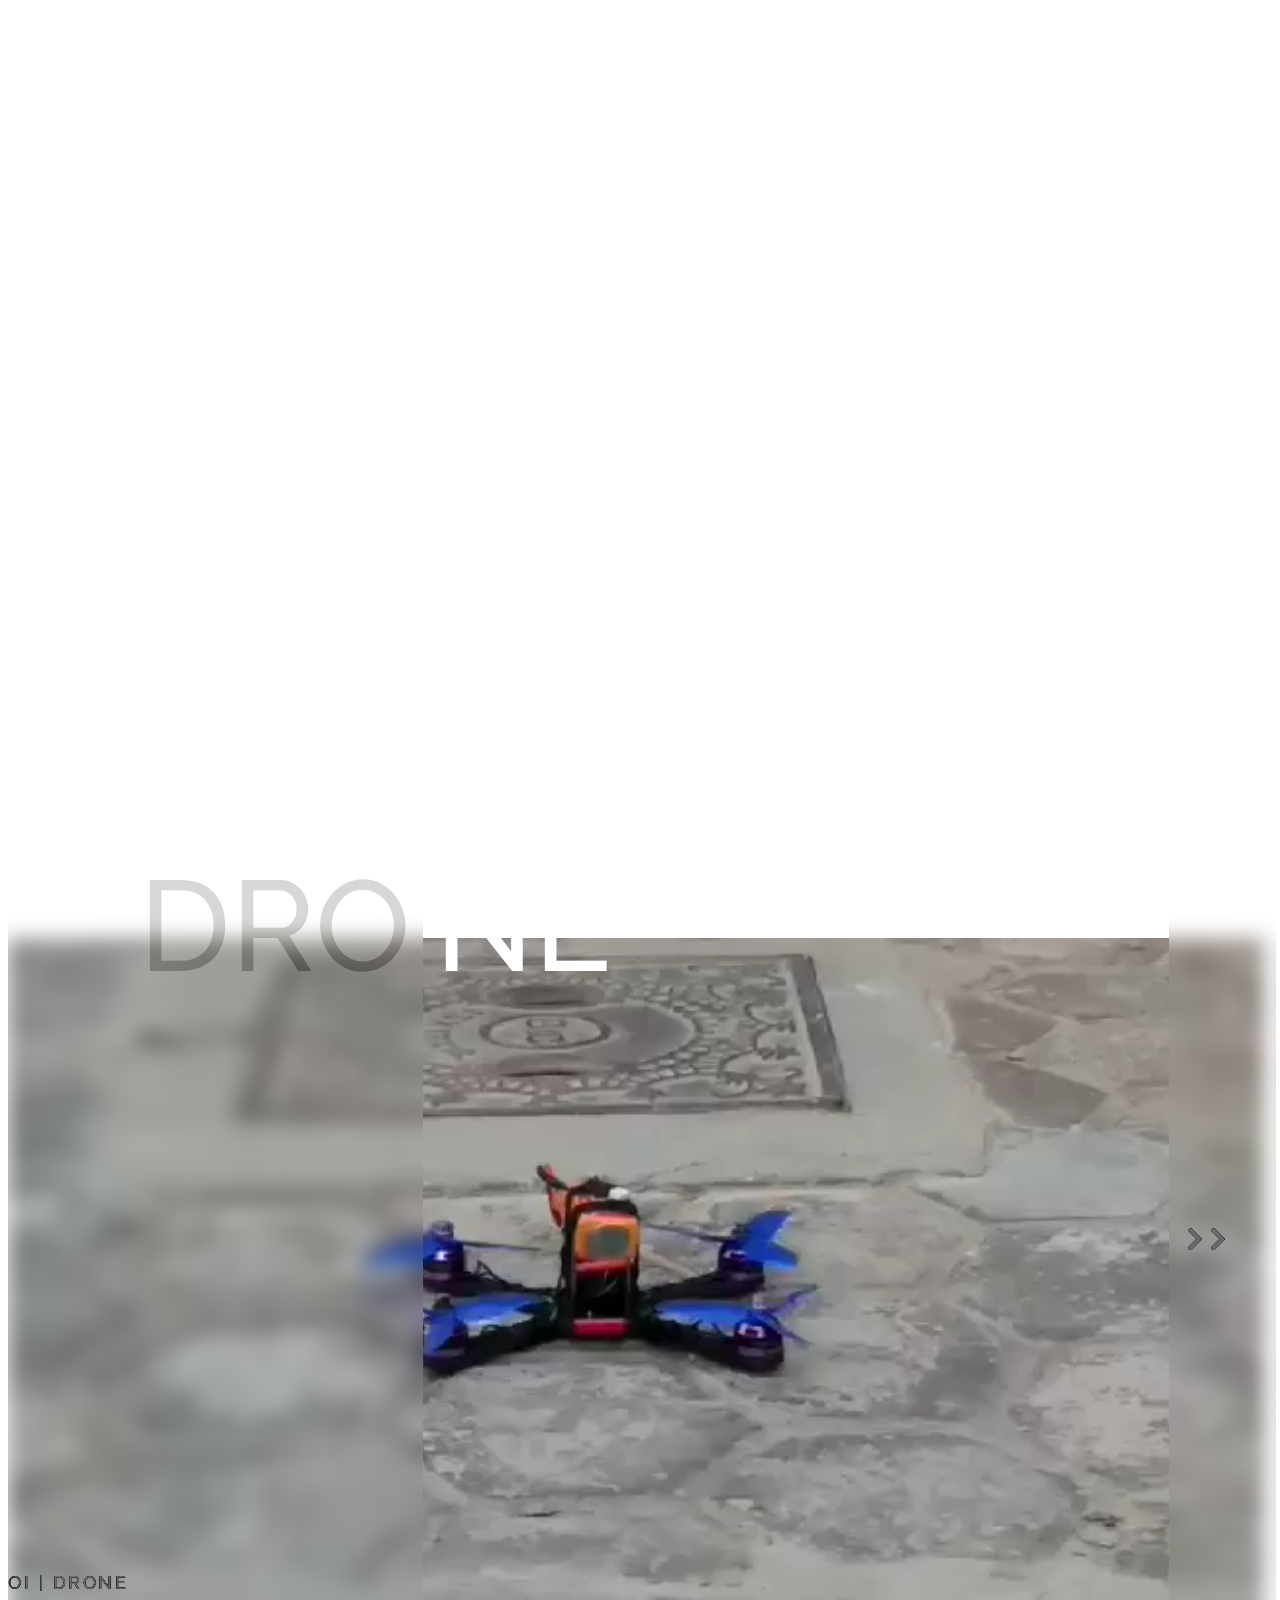
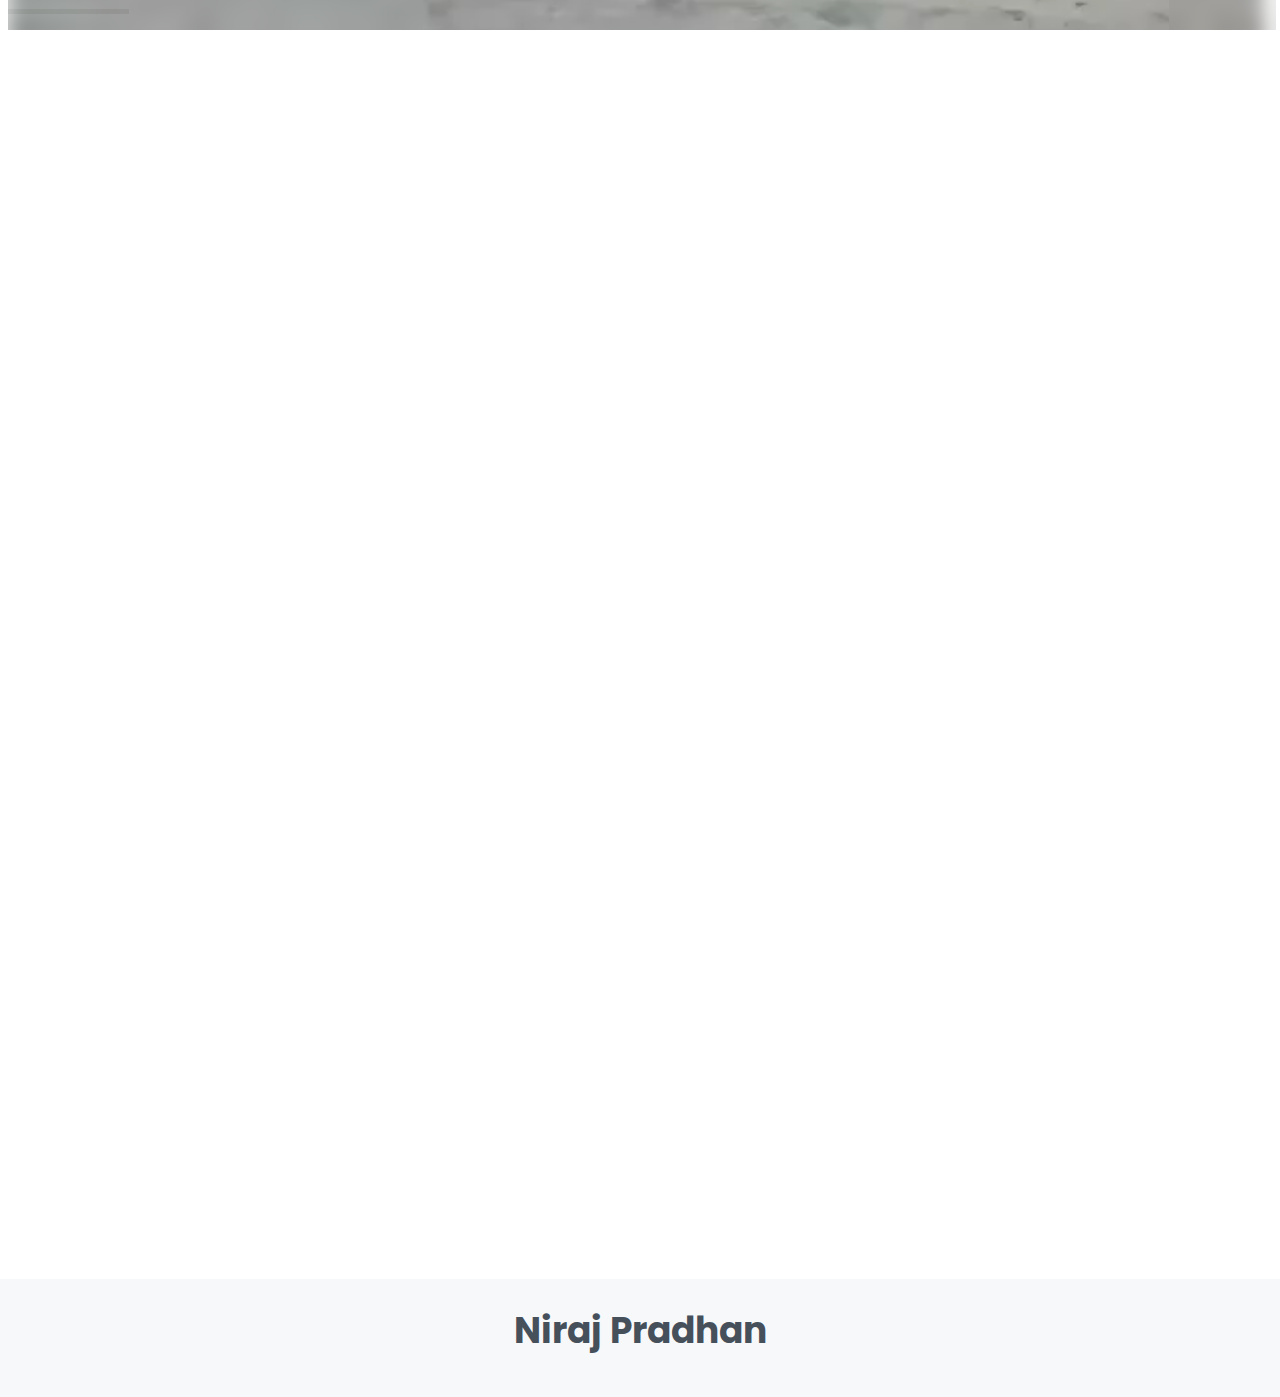
==== commit cea21a90: "Initial commit" ====
--- a/index.html
+++ b/index.html
@@ -265,7 +265,7 @@
             <h1>PIANO</h1>
             <h2>KEY</h2>
             <div class="low">
-              <h3> OI | PIANO</h3>
+              <h3> II | PIANO</h3>
                 <hr>
                 <!-- <p>I also like playing piano.</p> -->
             </div>
@@ -286,7 +286,7 @@
             <button class="slick-prev"><i class="fas fa-chevron-left"></i> <i class="fas fa-chevron-left"></i></button>
             <h1>MLBB</h1>
             <div class="low">
-              <h3> OI | GAMING</h3>
+              <h3> III | GAMING</h3>
                 <hr>
             </div>
           </div>
@@ -305,7 +305,7 @@
             <button class="slick-prev"><i class="fas fa-chevron-left"></i> <i class="fas fa-chevron-left"></i></button>
             <h1 style="color: slategray;">RUBICS</h1>
             <div class="low">
-              <h3> OI | RUBICS CUBE</h3>
+              <h3> IV | RUBICS CUBE</h3>
                 <hr>
             </div>
           </div>
